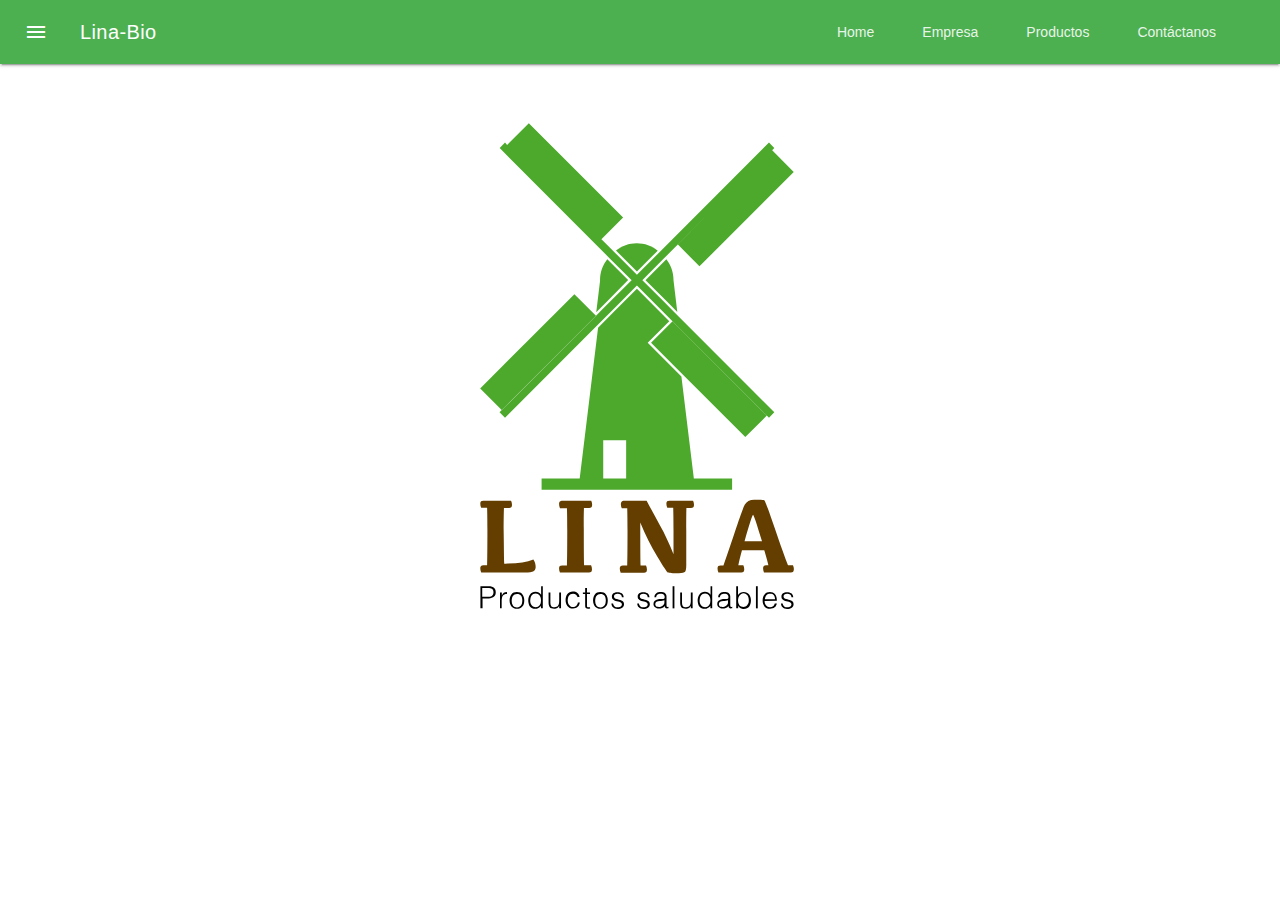
==== docs/index.html @ 64aacb8a "Add docs dir" ====
<!DOCTYPE html>
<html>
<head>
	<title>Lina-Bio</title>
<link rel="stylesheet" type="text/css" href="css/material.min.css">
<link rel="stylesheet" type="text/css" href="css/lina.css">
<script src="js/material.min.js" type="text/javascript"></script>

<link rel="stylesheet" href="https://fonts.googleapis.com/icon?family=Material+Icons">
	  <meta charset="UTF-8">

	  <meta name="description" content="Lina-Bio productos sin gluten. Harina de arroz.">
	  <meta name="keywords" content="Harina de arroz, productos sin gluten, cochabamba, cbba, harina, arroz, Lina, Bio">
	  <meta name="author" content="Dennis Vera">
	  <meta name="viewport" content="width=device-width, initial-scale=1.0">
</head>
<body>
<!-- Always shows a header, even in smaller screens. -->
<div class="mdl-layout mdl-js-layout mdl-layout--fixed-header">
  <header class="mdl-layout__header">
    <div class="mdl-layout__header-row">
      <!-- Title -->
      <span class="mdl-layout-title menu">Lina-Bio</span>
      <!-- Add spacer, to align navigation to the right -->
      <div class="mdl-layout-spacer"></div>
      <!-- Navigation. We hide it in small screens. -->
      <nav class="mdl-navigation mdl-layout--large-screen-only">
        <a class="mdl-navigation__link menu" href="index.html">Home</a>
        <a class="mdl-navigation__link menu" href="empresa.html">Empresa</a>
        <a class="mdl-navigation__link menu" href="productos.html">Productos</a>
        <a class="mdl-navigation__link menu" href="contactanos.html">Cont&aacute;ctanos</a>
        
      </nav>
    </div>
  </header>
  <div class="mdl-layout__drawer">
    <span class="mdl-layout-title">Lina-Bio</span>
    <nav class="mdl-navigation">
      <a class="mdl-navigation__link" href="index.html">Home</a>
      <a class="mdl-navigation__link" href="empresa.html">Empresa</a>
      <a class="mdl-navigation__link" href="productos.html">Productos</a>
      <a class="mdl-navigation__link" href="contactanos.html">Cont&aacute;ctanos</a>
    </nav>
  </div>
  <main class="mdl-layout__content">
    <div class="page-content">
    	<!-- Layout para mover imagenes -->
    	<div class="mdl-grid">
		  <div class="mdl-cell mdl-cell--4-col"></div>
		  <div class="mdl-cell mdl-cell--4-col">
			  <img src="images/Isologo.svg" width="400px">
	    	  <img class="Logotipo" src="images/Logotipo.svg" width="400px">	
		  </div>
		  
		  <div class="mdl-cell mdl-cell--4-col"></div>
         </div>
    	
    </div>
  </main>
</div>


</body>
</html>
---- docs/css/material.min.css ----
/**
 * material-design-lite - Material Design Components in CSS, JS and HTML
 * @version v1.3.0
 * @license Apache-2.0
 * @copyright 2015 Google, Inc.
 * @link https://github.com/google/material-design-lite
 */
@charset "UTF-8";html{color:rgba(0,0,0,.87)}::-moz-selection{background:#b3d4fc;text-shadow:none}::selection{background:#b3d4fc;text-shadow:none}hr{display:block;height:1px;border:0;border-top:1px solid #ccc;margin:1em 0;padding:0}audio,canvas,iframe,img,svg,video{vertical-align:middle}fieldset{border:0;margin:0;padding:0}textarea{resize:vertical}.browserupgrade{margin:.2em 0;background:#ccc;color:#000;padding:.2em 0}.hidden{display:none!important}.visuallyhidden{border:0;clip:rect(0 0 0 0);height:1px;margin:-1px;overflow:hidden;padding:0;position:absolute;width:1px}.visuallyhidden.focusable:active,.visuallyhidden.focusable:focus{clip:auto;height:auto;margin:0;overflow:visible;position:static;width:auto}.invisible{visibility:hidden}.clearfix:before,.clearfix:after{content:" ";display:table}.clearfix:after{clear:both}@media print{*,*:before,*:after,*:first-letter{background:transparent!important;color:#000!important;box-shadow:none!important}a,a:visited{text-decoration:underline}a[href]:after{content:" (" attr(href)")"}abbr[title]:after{content:" (" attr(title)")"}a[href^="#"]:after,a[href^="javascript:"]:after{content:""}pre,blockquote{border:1px solid #999;page-break-inside:avoid}thead{display:table-header-group}tr,img{page-break-inside:avoid}img{max-width:100%!important}p,h2,h3{orphans:3;widows:3}h2,h3{page-break-after:avoid}}a,.mdl-accordion,.mdl-button,.mdl-card,.mdl-checkbox,.mdl-dropdown-menu,.mdl-icon-toggle,.mdl-item,.mdl-radio,.mdl-slider,.mdl-switch,.mdl-tabs__tab{-webkit-tap-highlight-color:transparent;-webkit-tap-highlight-color:rgba(255,255,255,0)}html{width:100%;height:100%;-ms-touch-action:manipulation;touch-action:manipulation}body{width:100%;min-height:100%}main{display:block}*[hidden]{display:none!important}html,body{font-family:"Helvetica","Arial",sans-serif;font-size:14px;font-weight:400;line-height:20px}h1,h2,h3,h4,h5,h6,p{padding:0}h1 small,h2 small,h3 small,h4 small,h5 small,h6 small{font-family:"Roboto","Helvetica","Arial",sans-serif;font-weight:400;line-height:1.35;letter-spacing:-.02em;opacity:.54;font-size:.6em}h1{font-size:56px;line-height:1.35;letter-spacing:-.02em;margin:24px 0}h1,h2{font-family:"Roboto","Helvetica","Arial",sans-serif;font-weight:400}h2{font-size:45px;line-height:48px}h2,h3{margin:24px 0}h3{font-size:34px;line-height:40px}h3,h4{font-family:"Roboto","Helvetica","Arial",sans-serif;font-weight:400}h4{font-size:24px;line-height:32px;-moz-osx-font-smoothing:grayscale;margin:24px 0 16px}h5{font-size:20px;font-weight:500;line-height:1;letter-spacing:.02em}h5,h6{font-family:"Roboto","Helvetica","Arial",sans-serif;margin:24px 0 16px}h6{font-size:16px;letter-spacing:.04em}h6,p{font-weight:400;line-height:24px}p{font-size:14px;letter-spacing:0;margin:0 0 16px}a{color:rgb(255,82,82);font-weight:500}blockquote{font-family:"Roboto","Helvetica","Arial",sans-serif;position:relative;font-size:24px;font-weight:300;font-style:italic;line-height:1.35;letter-spacing:.08em}blockquote:before{position:absolute;left:-.5em;content:'“'}blockquote:after{content:'”';margin-left:-.05em}mark{background-color:#f4ff81}dt{font-weight:700}address{font-size:12px;line-height:1;font-style:normal}address,ul,ol{font-weight:400;letter-spacing:0}ul,ol{font-size:14px;line-height:24px}.mdl-typography--display-4,.mdl-typography--display-4-color-contrast{font-family:"Roboto","Helvetica","Arial",sans-serif;font-size:112px;font-weight:300;line-height:1;letter-spacing:-.04em}.mdl-typography--display-4-color-contrast{opacity:.54}.mdl-typography--display-3,.mdl-typography--display-3-color-contrast{font-family:"Roboto","Helvetica","Arial",sans-serif;font-size:56px;font-weight:400;line-height:1.35;letter-spacing:-.02em}.mdl-typography--display-3-color-contrast{opacity:.54}.mdl-typography--display-2,.mdl-typography--display-2-color-contrast{font-family:"Roboto","Helvetica","Arial",sans-serif;font-size:45px;font-weight:400;line-height:48px}.mdl-typography--display-2-color-contrast{opacity:.54}.mdl-typography--display-1,.mdl-typography--display-1-color-contrast{font-family:"Roboto","Helvetica","Arial",sans-serif;font-size:34px;font-weight:400;line-height:40px}.mdl-typography--display-1-color-contrast{opacity:.54}.mdl-typography--headline,.mdl-typography--headline-color-contrast{font-family:"Roboto","Helvetica","Arial",sans-serif;font-size:24px;font-weight:400;line-height:32px;-moz-osx-font-smoothing:grayscale}.mdl-typography--headline-color-contrast{opacity:.87}.mdl-typography--title,.mdl-typography--title-color-contrast{font-family:"Roboto","Helvetica","Arial",sans-serif;font-size:20px;font-weight:500;line-height:1;letter-spacing:.02em}.mdl-typography--title-color-contrast{opacity:.87}.mdl-typography--subhead,.mdl-typography--subhead-color-contrast{font-family:"Roboto","Helvetica","Arial",sans-serif;font-size:16px;font-weight:400;line-height:24px;letter-spacing:.04em}.mdl-typography--subhead-color-contrast{opacity:.87}.mdl-typography--body-2,.mdl-typography--body-2-color-contrast{font-size:14px;font-weight:700;line-height:24px;letter-spacing:0}.mdl-typography--body-2-color-contrast{opacity:.87}.mdl-typography--body-1,.mdl-typography--body-1-color-contrast{font-size:14px;font-weight:400;line-height:24px;letter-spacing:0}.mdl-typography--body-1-color-contrast{opacity:.87}.mdl-typography--body-2-force-preferred-font,.mdl-typography--body-2-force-preferred-font-color-contrast{font-family:"Roboto","Helvetica","Arial",sans-serif;font-size:14px;font-weight:500;line-height:24px;letter-spacing:0}.mdl-typography--body-2-force-preferred-font-color-contrast{opacity:.87}.mdl-typography--body-1-force-preferred-font,.mdl-typography--body-1-force-preferred-font-color-contrast{font-family:"Roboto","Helvetica","Arial",sans-serif;font-size:14px;font-weight:400;line-height:24px;letter-spacing:0}.mdl-typography--body-1-force-preferred-font-color-contrast{opacity:.87}.mdl-typography--caption,.mdl-typography--caption-force-preferred-font{font-size:12px;font-weight:400;line-height:1;letter-spacing:0}.mdl-typography--caption-force-preferred-font{font-family:"Roboto","Helvetica","Arial",sans-serif}.mdl-typography--caption-color-contrast,.mdl-typography--caption-force-preferred-font-color-contrast{font-size:12px;font-weight:400;line-height:1;letter-spacing:0;opacity:.54}.mdl-typography--caption-force-preferred-font-color-contrast,.mdl-typography--menu{font-family:"Roboto","Helvetica","Arial",sans-serif}.mdl-typography--menu{font-size:14px;font-weight:500;line-height:1;letter-spacing:0}.mdl-typography--menu-color-contrast{opacity:.87}.mdl-typography--menu-color-contrast,.mdl-typography--button,.mdl-typography--button-color-contrast{font-family:"Roboto","Helvetica","Arial",sans-serif;font-size:14px;font-weight:500;line-height:1;letter-spacing:0}.mdl-typography--button,.mdl-typography--button-color-contrast{text-transform:uppercase}.mdl-typography--button-color-contrast{opacity:.87}.mdl-typography--text-left{text-align:left}.mdl-typography--text-right{text-align:right}.mdl-typography--text-center{text-align:center}.mdl-typography--text-justify{text-align:justify}.mdl-typography--text-nowrap{white-space:nowrap}.mdl-typography--text-lowercase{text-transform:lowercase}.mdl-typography--text-uppercase{text-transform:uppercase}.mdl-typography--text-capitalize{text-transform:capitalize}.mdl-typography--font-thin{font-weight:200!important}.mdl-typography--font-light{font-weight:300!important}.mdl-typography--font-regular{font-weight:400!important}.mdl-typography--font-medium{font-weight:500!important}.mdl-typography--font-bold{font-weight:700!important}.mdl-typography--font-black{font-weight:900!important}.material-icons{font-family:'Material Icons';font-weight:400;font-style:normal;font-size:24px;line-height:1;letter-spacing:normal;text-transform:none;display:inline-block;word-wrap:normal;-moz-font-feature-settings:'liga';font-feature-settings:'liga';-webkit-font-feature-settings:'liga';-webkit-font-smoothing:antialiased}.mdl-color-text--red{color:#f44336 !important}.mdl-color--red{background-color:#f44336 !important}.mdl-color-text--red-50{color:#ffebee !important}.mdl-color--red-50{background-color:#ffebee !important}.mdl-color-text--red-100{color:#ffcdd2 !important}.mdl-color--red-100{background-color:#ffcdd2 !important}.mdl-color-text--red-200{color:#ef9a9a !important}.mdl-color--red-200{background-color:#ef9a9a !important}.mdl-color-text--red-300{color:#e57373 !important}.mdl-color--red-300{background-color:#e57373 !important}.mdl-color-text--red-400{color:#ef5350 !important}.mdl-color--red-400{background-color:#ef5350 !important}.mdl-color-text--red-500{color:#f44336 !important}.mdl-color--red-500{background-color:#f44336 !important}.mdl-color-text--red-600{color:#e53935 !important}.mdl-color--red-600{background-color:#e53935 !important}.mdl-color-text--red-700{color:#d32f2f !important}.mdl-color--red-700{background-color:#d32f2f !important}.mdl-color-text--red-800{color:#c62828 !important}.mdl-color--red-800{background-color:#c62828 !important}.mdl-color-text--red-900{color:#b71c1c !important}.mdl-color--red-900{background-color:#b71c1c !important}.mdl-color-text--red-A100{color:#ff8a80 !important}.mdl-color--red-A100{background-color:#ff8a80 !important}.mdl-color-text--red-A200{color:#ff5252 !important}.mdl-color--red-A200{background-color:#ff5252 !important}.mdl-color-text--red-A400{color:#ff1744 !important}.mdl-color--red-A400{background-color:#ff1744 !important}.mdl-color-text--red-A700{color:#d50000 !important}.mdl-color--red-A700{background-color:#d50000 !important}.mdl-color-text--pink{color:#e91e63 !important}.mdl-color--pink{background-color:#e91e63 !important}.mdl-color-text--pink-50{color:#fce4ec !important}.mdl-color--pink-50{background-color:#fce4ec !important}.mdl-color-text--pink-100{color:#f8bbd0 !important}.mdl-color--pink-100{background-color:#f8bbd0 !important}.mdl-color-text--pink-200{color:#f48fb1 !important}.mdl-color--pink-200{background-color:#f48fb1 !important}.mdl-color-text--pink-300{color:#f06292 !important}.mdl-color--pink-300{background-color:#f06292 !important}.mdl-color-text--pink-400{color:#ec407a !important}.mdl-color--pink-400{background-color:#ec407a !important}.mdl-color-text--pink-500{color:#e91e63 !important}.mdl-color--pink-500{background-color:#e91e63 !important}.mdl-color-text--pink-600{color:#d81b60 !important}.mdl-color--pink-600{background-color:#d81b60 !important}.mdl-color-text--pink-700{color:#c2185b !important}.mdl-color--pink-700{background-color:#c2185b !important}.mdl-color-text--pink-800{color:#ad1457 !important}.mdl-color--pink-800{background-color:#ad1457 !important}.mdl-color-text--pink-900{color:#880e4f !important}.mdl-color--pink-900{background-color:#880e4f !important}.mdl-color-text--pink-A100{color:#ff80ab !important}.mdl-color--pink-A100{background-color:#ff80ab !important}.mdl-color-text--pink-A200{color:#ff4081 !important}.mdl-color--pink-A200{background-color:#ff4081 !important}.mdl-color-text--pink-A400{color:#f50057 !important}.mdl-color--pink-A400{background-color:#f50057 !important}.mdl-color-text--pink-A700{color:#c51162 !important}.mdl-color--pink-A700{background-color:#c51162 !important}.mdl-color-text--purple{color:#9c27b0 !important}.mdl-color--purple{background-color:#9c27b0 !important}.mdl-color-text--purple-50{color:#f3e5f5 !important}.mdl-color--purple-50{background-color:#f3e5f5 !important}.mdl-color-text--purple-100{color:#e1bee7 !important}.mdl-color--purple-100{background-color:#e1bee7 !important}.mdl-color-text--purple-200{color:#ce93d8 !important}.mdl-color--purple-200{background-color:#ce93d8 !important}.mdl-color-text--purple-300{color:#ba68c8 !important}.mdl-color--purple-300{background-color:#ba68c8 !important}.mdl-color-text--purple-400{color:#ab47bc !important}.mdl-color--purple-400{background-color:#ab47bc !important}.mdl-color-text--purple-500{color:#9c27b0 !important}.mdl-color--purple-500{background-color:#9c27b0 !important}.mdl-color-text--purple-600{color:#8e24aa !important}.mdl-color--purple-600{background-color:#8e24aa !important}.mdl-color-text--purple-700{color:#7b1fa2 !important}.mdl-color--purple-700{background-color:#7b1fa2 !important}.mdl-color-text--purple-800{color:#6a1b9a !important}.mdl-color--purple-800{background-color:#6a1b9a !important}.mdl-color-text--purple-900{color:#4a148c !important}.mdl-color--purple-900{background-color:#4a148c !important}.mdl-color-text--purple-A100{color:#ea80fc !important}.mdl-color--purple-A100{background-color:#ea80fc !important}.mdl-color-text--purple-A200{color:#e040fb !important}.mdl-color--purple-A200{background-color:#e040fb !important}.mdl-color-text--purple-A400{color:#d500f9 !important}.mdl-color--purple-A400{background-color:#d500f9 !important}.mdl-color-text--purple-A700{color:#a0f !important}.mdl-color--purple-A700{background-color:#a0f !important}.mdl-color-text--deep-purple{color:#673ab7 !important}.mdl-color--deep-purple{background-color:#673ab7 !important}.mdl-color-text--deep-purple-50{color:#ede7f6 !important}.mdl-color--deep-purple-50{background-color:#ede7f6 !important}.mdl-color-text--deep-purple-100{color:#d1c4e9 !important}.mdl-color--deep-purple-100{background-color:#d1c4e9 !important}.mdl-color-text--deep-purple-200{color:#b39ddb !important}.mdl-color--deep-purple-200{background-color:#b39ddb !important}.mdl-color-text--deep-purple-300{color:#9575cd !important}.mdl-color--deep-purple-300{background-color:#9575cd !important}.mdl-color-text--deep-purple-400{color:#7e57c2 !important}.mdl-color--deep-purple-400{background-color:#7e57c2 !important}.mdl-color-text--deep-purple-500{color:#673ab7 !important}.mdl-color--deep-purple-500{background-color:#673ab7 !important}.mdl-color-text--deep-purple-600{color:#5e35b1 !important}.mdl-color--deep-purple-600{background-color:#5e35b1 !important}.mdl-color-text--deep-purple-700{color:#512da8 !important}.mdl-color--deep-purple-700{background-color:#512da8 !important}.mdl-color-text--deep-purple-800{color:#4527a0 !important}.mdl-color--deep-purple-800{background-color:#4527a0 !important}.mdl-color-text--deep-purple-900{color:#311b92 !important}.mdl-color--deep-purple-900{background-color:#311b92 !important}.mdl-color-text--deep-purple-A100{color:#b388ff !important}.mdl-color--deep-purple-A100{background-color:#b388ff !important}.mdl-color-text--deep-purple-A200{color:#7c4dff !important}.mdl-color--deep-purple-A200{background-color:#7c4dff !important}.mdl-color-text--deep-purple-A400{color:#651fff !important}.mdl-color--deep-purple-A400{background-color:#651fff !important}.mdl-color-text--deep-purple-A700{color:#6200ea !important}.mdl-color--deep-purple-A700{background-color:#6200ea !important}.mdl-color-text--indigo{color:#3f51b5 !important}.mdl-color--indigo{background-color:#3f51b5 !important}.mdl-color-text--indigo-50{color:#e8eaf6 !important}.mdl-color--indigo-50{background-color:#e8eaf6 !important}.mdl-color-text--indigo-100{color:#c5cae9 !important}.mdl-color--indigo-100{background-color:#c5cae9 !important}.mdl-color-text--indigo-200{color:#9fa8da !important}.mdl-color--indigo-200{background-color:#9fa8da !important}.mdl-color-text--indigo-300{color:#7986cb !important}.mdl-color--indigo-300{background-color:#7986cb !important}.mdl-color-text--indigo-400{color:#5c6bc0 !important}.mdl-color--indigo-400{background-color:#5c6bc0 !important}.mdl-color-text--indigo-500{color:#3f51b5 !important}.mdl-color--indigo-500{background-color:#3f51b5 !important}.mdl-color-text--indigo-600{color:#3949ab !important}.mdl-color--indigo-600{background-color:#3949ab !important}.mdl-color-text--indigo-700{color:#303f9f !important}.mdl-color--indigo-700{background-color:#303f9f !important}.mdl-color-text--indigo-800{color:#283593 !important}.mdl-color--indigo-800{background-color:#283593 !important}.mdl-color-text--indigo-900{color:#1a237e !important}.mdl-color--indigo-900{background-color:#1a237e !important}.mdl-color-text--indigo-A100{color:#8c9eff !important}.mdl-color--indigo-A100{background-color:#8c9eff !important}.mdl-color-text--indigo-A200{color:#536dfe !important}.mdl-color--indigo-A200{background-color:#536dfe !important}.mdl-color-text--indigo-A400{color:#3d5afe !important}.mdl-color--indigo-A400{background-color:#3d5afe !important}.mdl-color-text--indigo-A700{color:#304ffe !important}.mdl-color--indigo-A700{background-color:#304ffe !important}.mdl-color-text--blue{color:#2196f3 !important}.mdl-color--blue{background-color:#2196f3 !important}.mdl-color-text--blue-50{color:#e3f2fd !important}.mdl-color--blue-50{background-color:#e3f2fd !important}.mdl-color-text--blue-100{color:#bbdefb !important}.mdl-color--blue-100{background-color:#bbdefb !important}.mdl-color-text--blue-200{color:#90caf9 !important}.mdl-color--blue-200{background-color:#90caf9 !important}.mdl-color-text--blue-300{color:#64b5f6 !important}.mdl-color--blue-300{background-color:#64b5f6 !important}.mdl-color-text--blue-400{color:#42a5f5 !important}.mdl-color--blue-400{background-color:#42a5f5 !important}.mdl-color-text--blue-500{color:#2196f3 !important}.mdl-color--blue-500{background-color:#2196f3 !important}.mdl-color-text--blue-600{color:#1e88e5 !important}.mdl-color--blue-600{background-color:#1e88e5 !important}.mdl-color-text--blue-700{color:#1976d2 !important}.mdl-color--blue-700{background-color:#1976d2 !important}.mdl-color-text--blue-800{color:#1565c0 !important}.mdl-color--blue-800{background-color:#1565c0 !important}.mdl-color-text--blue-900{color:#0d47a1 !important}.mdl-color--blue-900{background-color:#0d47a1 !important}.mdl-color-text--blue-A100{color:#82b1ff !important}.mdl-color--blue-A100{background-color:#82b1ff !important}.mdl-color-text--blue-A200{color:#448aff !important}.mdl-color--blue-A200{background-color:#448aff !important}.mdl-color-text--blue-A400{color:#2979ff !important}.mdl-color--blue-A400{background-color:#2979ff !important}.mdl-color-text--blue-A700{color:#2962ff !important}.mdl-color--blue-A700{background-color:#2962ff !important}.mdl-color-text--light-blue{color:#03a9f4 !important}.mdl-color--light-blue{background-color:#03a9f4 !important}.mdl-color-text--light-blue-50{color:#e1f5fe !important}.mdl-color--light-blue-50{background-color:#e1f5fe !important}.mdl-color-text--light-blue-100{color:#b3e5fc !important}.mdl-color--light-blue-100{background-color:#b3e5fc !important}.mdl-color-text--light-blue-200{color:#81d4fa !important}.mdl-color--light-blue-200{background-color:#81d4fa !important}.mdl-color-text--light-blue-300{color:#4fc3f7 !important}.mdl-color--light-blue-300{background-color:#4fc3f7 !important}.mdl-color-text--light-blue-400{color:#29b6f6 !important}.mdl-color--light-blue-400{background-color:#29b6f6 !important}.mdl-color-text--light-blue-500{color:#03a9f4 !important}.mdl-color--light-blue-500{background-color:#03a9f4 !important}.mdl-color-text--light-blue-600{color:#039be5 !important}.mdl-color--light-blue-600{background-color:#039be5 !important}.mdl-color-text--light-blue-700{color:#0288d1 !important}.mdl-color--light-blue-700{background-color:#0288d1 !important}.mdl-color-text--light-blue-800{color:#0277bd !important}.mdl-color--light-blue-800{background-color:#0277bd !important}.mdl-color-text--light-blue-900{color:#01579b !important}.mdl-color--light-blue-900{background-color:#01579b !important}.mdl-color-text--light-blue-A100{color:#80d8ff !important}.mdl-color--light-blue-A100{background-color:#80d8ff !important}.mdl-color-text--light-blue-A200{color:#40c4ff !important}.mdl-color--light-blue-A200{background-color:#40c4ff !important}.mdl-color-text--light-blue-A400{color:#00b0ff !important}.mdl-color--light-blue-A400{background-color:#00b0ff !important}.mdl-color-text--light-blue-A700{color:#0091ea !important}.mdl-color--light-blue-A700{background-color:#0091ea !important}.mdl-color-text--cyan{color:#00bcd4 !important}.mdl-color--cyan{background-color:#00bcd4 !important}.mdl-color-text--cyan-50{color:#e0f7fa !important}.mdl-color--cyan-50{background-color:#e0f7fa !important}.mdl-color-text--cyan-100{color:#b2ebf2 !important}.mdl-color--cyan-100{background-color:#b2ebf2 !important}.mdl-color-text--cyan-200{color:#80deea !important}.mdl-color--cyan-200{background-color:#80deea !important}.mdl-color-text--cyan-300{color:#4dd0e1 !important}.mdl-color--cyan-300{background-color:#4dd0e1 !important}.mdl-color-text--cyan-400{color:#26c6da !important}.mdl-color--cyan-400{background-color:#26c6da !important}.mdl-color-text--cyan-500{color:#00bcd4 !important}.mdl-color--cyan-500{background-color:#00bcd4 !important}.mdl-color-text--cyan-600{color:#00acc1 !important}.mdl-color--cyan-600{background-color:#00acc1 !important}.mdl-color-text--cyan-700{color:#0097a7 !important}.mdl-color--cyan-700{background-color:#0097a7 !important}.mdl-color-text--cyan-800{color:#00838f !important}.mdl-color--cyan-800{background-color:#00838f !important}.mdl-color-text--cyan-900{color:#006064 !important}.mdl-color--cyan-900{background-color:#006064 !important}.mdl-color-text--cyan-A100{color:#84ffff !important}.mdl-color--cyan-A100{background-color:#84ffff !important}.mdl-color-text--cyan-A200{color:#18ffff !important}.mdl-color--cyan-A200{background-color:#18ffff !important}.mdl-color-text--cyan-A400{color:#00e5ff !important}.mdl-color--cyan-A400{background-color:#00e5ff !important}.mdl-color-text--cyan-A700{color:#00b8d4 !important}.mdl-color--cyan-A700{background-color:#00b8d4 !important}.mdl-color-text--teal{color:#009688 !important}.mdl-color--teal{background-color:#009688 !important}.mdl-color-text--teal-50{color:#e0f2f1 !important}.mdl-color--teal-50{background-color:#e0f2f1 !important}.mdl-color-text--teal-100{color:#b2dfdb !important}.mdl-color--teal-100{background-color:#b2dfdb !important}.mdl-color-text--teal-200{color:#80cbc4 !important}.mdl-color--teal-200{background-color:#80cbc4 !important}.mdl-color-text--teal-300{color:#4db6ac !important}.mdl-color--teal-300{background-color:#4db6ac !important}.mdl-color-text--teal-400{color:#26a69a !important}.mdl-color--teal-400{background-color:#26a69a !important}.mdl-color-text--teal-500{color:#009688 !important}.mdl-color--teal-500{background-color:#009688 !important}.mdl-color-text--teal-600{color:#00897b !important}.mdl-color--teal-600{background-color:#00897b !important}.mdl-color-text--teal-700{color:#00796b !important}.mdl-color--teal-700{background-color:#00796b !important}.mdl-color-text--teal-800{color:#00695c !important}.mdl-color--teal-800{background-color:#00695c !important}.mdl-color-text--teal-900{color:#004d40 !important}.mdl-color--teal-900{background-color:#004d40 !important}.mdl-color-text--teal-A100{color:#a7ffeb !important}.mdl-color--teal-A100{background-color:#a7ffeb !important}.mdl-color-text--teal-A200{color:#64ffda !important}.mdl-color--teal-A200{background-color:#64ffda !important}.mdl-color-text--teal-A400{color:#1de9b6 !important}.mdl-color--teal-A400{background-color:#1de9b6 !important}.mdl-color-text--teal-A700{color:#00bfa5 !important}.mdl-color--teal-A700{background-color:#00bfa5 !important}.mdl-color-text--green{color:#4caf50 !important}.mdl-color--green{background-color:#4caf50 !important}.mdl-color-text--green-50{color:#e8f5e9 !important}.mdl-color--green-50{background-color:#e8f5e9 !important}.mdl-color-text--green-100{color:#c8e6c9 !important}.mdl-color--green-100{background-color:#c8e6c9 !important}.mdl-color-text--green-200{color:#a5d6a7 !important}.mdl-color--green-200{background-color:#a5d6a7 !important}.mdl-color-text--green-300{color:#81c784 !important}.mdl-color--green-300{background-color:#81c784 !important}.mdl-color-text--green-400{color:#66bb6a !important}.mdl-color--green-400{background-color:#66bb6a !important}.mdl-color-text--green-500{color:#4caf50 !important}.mdl-color--green-500{background-color:#4caf50 !important}.mdl-color-text--green-600{color:#43a047 !important}.mdl-color--green-600{background-color:#43a047 !important}.mdl-color-text--green-700{color:#388e3c !important}.mdl-color--green-700{background-color:#388e3c !important}.mdl-color-text--green-800{color:#2e7d32 !important}.mdl-color--green-800{background-color:#2e7d32 !important}.mdl-color-text--green-900{color:#1b5e20 !important}.mdl-color--green-900{background-color:#1b5e20 !important}.mdl-color-text--green-A100{color:#b9f6ca !important}.mdl-color--green-A100{background-color:#b9f6ca !important}.mdl-color-text--green-A200{color:#69f0ae !important}.mdl-color--green-A200{background-color:#69f0ae !important}.mdl-color-text--green-A400{color:#00e676 !important}.mdl-color--green-A400{background-color:#00e676 !important}.mdl-color-text--green-A700{color:#00c853 !important}.mdl-color--green-A700{background-color:#00c853 !important}.mdl-color-text--light-green{color:#8bc34a !important}.mdl-color--light-green{background-color:#8bc34a !important}.mdl-color-text--light-green-50{color:#f1f8e9 !important}.mdl-color--light-green-50{background-color:#f1f8e9 !important}.mdl-color-text--light-green-100{color:#dcedc8 !important}.mdl-color--light-green-100{background-color:#dcedc8 !important}.mdl-color-text--light-green-200{color:#c5e1a5 !important}.mdl-color--light-green-200{background-color:#c5e1a5 !important}.mdl-color-text--light-green-300{color:#aed581 !important}.mdl-color--light-green-300{background-color:#aed581 !important}.mdl-color-text--light-green-400{color:#9ccc65 !important}.mdl-color--light-green-400{background-color:#9ccc65 !important}.mdl-color-text--light-green-500{color:#8bc34a !important}.mdl-color--light-green-500{background-color:#8bc34a !important}.mdl-color-text--light-green-600{color:#7cb342 !important}.mdl-color--light-green-600{background-color:#7cb342 !important}.mdl-color-text--light-green-700{color:#689f38 !important}.mdl-color--light-green-700{background-color:#689f38 !important}.mdl-color-text--light-green-800{color:#558b2f !important}.mdl-color--light-green-800{background-color:#558b2f !important}.mdl-color-text--light-green-900{color:#33691e !important}.mdl-color--light-green-900{background-color:#33691e !important}.mdl-color-text--light-green-A100{color:#ccff90 !important}.mdl-color--light-green-A100{background-color:#ccff90 !important}.mdl-color-text--light-green-A200{color:#b2ff59 !important}.mdl-color--light-green-A200{background-color:#b2ff59 !important}.mdl-color-text--light-green-A400{color:#76ff03 !important}.mdl-color--light-green-A400{background-color:#76ff03 !important}.mdl-color-text--light-green-A700{color:#64dd17 !important}.mdl-color--light-green-A700{background-color:#64dd17 !important}.mdl-color-text--lime{color:#cddc39 !important}.mdl-color--lime{background-color:#cddc39 !important}.mdl-color-text--lime-50{color:#f9fbe7 !important}.mdl-color--lime-50{background-color:#f9fbe7 !important}.mdl-color-text--lime-100{color:#f0f4c3 !important}.mdl-color--lime-100{background-color:#f0f4c3 !important}.mdl-color-text--lime-200{color:#e6ee9c !important}.mdl-color--lime-200{background-color:#e6ee9c !important}.mdl-color-text--lime-300{color:#dce775 !important}.mdl-color--lime-300{background-color:#dce775 !important}.mdl-color-text--lime-400{color:#d4e157 !important}.mdl-color--lime-400{background-color:#d4e157 !important}.mdl-color-text--lime-500{color:#cddc39 !important}.mdl-color--lime-500{background-color:#cddc39 !important}.mdl-color-text--lime-600{color:#c0ca33 !important}.mdl-color--lime-600{background-color:#c0ca33 !important}.mdl-color-text--lime-700{color:#afb42b !important}.mdl-color--lime-700{background-color:#afb42b !important}.mdl-color-text--lime-800{color:#9e9d24 !important}.mdl-color--lime-800{background-color:#9e9d24 !important}.mdl-color-text--lime-900{color:#827717 !important}.mdl-color--lime-900{background-color:#827717 !important}.mdl-color-text--lime-A100{color:#f4ff81 !important}.mdl-color--lime-A100{background-color:#f4ff81 !important}.mdl-color-text--lime-A200{color:#eeff41 !important}.mdl-color--lime-A200{background-color:#eeff41 !important}.mdl-color-text--lime-A400{color:#c6ff00 !important}.mdl-color--lime-A400{background-color:#c6ff00 !important}.mdl-color-text--lime-A700{color:#aeea00 !important}.mdl-color--lime-A700{background-color:#aeea00 !important}.mdl-color-text--yellow{color:#ffeb3b !important}.mdl-color--yellow{background-color:#ffeb3b !important}.mdl-color-text--yellow-50{color:#fffde7 !important}.mdl-color--yellow-50{background-color:#fffde7 !important}.mdl-color-text--yellow-100{color:#fff9c4 !important}.mdl-color--yellow-100{background-color:#fff9c4 !important}.mdl-color-text--yellow-200{color:#fff59d !important}.mdl-color--yellow-200{background-color:#fff59d !important}.mdl-color-text--yellow-300{color:#fff176 !important}.mdl-color--yellow-300{background-color:#fff176 !important}.mdl-color-text--yellow-400{color:#ffee58 !important}.mdl-color--yellow-400{background-color:#ffee58 !important}.mdl-color-text--yellow-500{color:#ffeb3b !important}.mdl-color--yellow-500{background-color:#ffeb3b !important}.mdl-color-text--yellow-600{color:#fdd835 !important}.mdl-color--yellow-600{background-color:#fdd835 !important}.mdl-color-text--yellow-700{color:#fbc02d !important}.mdl-color--yellow-700{background-color:#fbc02d !important}.mdl-color-text--yellow-800{color:#f9a825 !important}.mdl-color--yellow-800{background-color:#f9a825 !important}.mdl-color-text--yellow-900{color:#f57f17 !important}.mdl-color--yellow-900{background-color:#f57f17 !important}.mdl-color-text--yellow-A100{color:#ffff8d !important}.mdl-color--yellow-A100{background-color:#ffff8d !important}.mdl-color-text--yellow-A200{color:#ff0 !important}.mdl-color--yellow-A200{background-color:#ff0 !important}.mdl-color-text--yellow-A400{color:#ffea00 !important}.mdl-color--yellow-A400{background-color:#ffea00 !important}.mdl-color-text--yellow-A700{color:#ffd600 !important}.mdl-color--yellow-A700{background-color:#ffd600 !important}.mdl-color-text--amber{color:#ffc107 !important}.mdl-color--amber{background-color:#ffc107 !important}.mdl-color-text--amber-50{color:#fff8e1 !important}.mdl-color--amber-50{background-color:#fff8e1 !important}.mdl-color-text--amber-100{color:#ffecb3 !important}.mdl-color--amber-100{background-color:#ffecb3 !important}.mdl-color-text--amber-200{color:#ffe082 !important}.mdl-color--amber-200{background-color:#ffe082 !important}.mdl-color-text--amber-300{color:#ffd54f !important}.mdl-color--amber-300{background-color:#ffd54f !important}.mdl-color-text--amber-400{color:#ffca28 !important}.mdl-color--amber-400{background-color:#ffca28 !important}.mdl-color-text--amber-500{color:#ffc107 !important}.mdl-color--amber-500{background-color:#ffc107 !important}.mdl-color-text--amber-600{color:#ffb300 !important}.mdl-color--amber-600{background-color:#ffb300 !important}.mdl-color-text--amber-700{color:#ffa000 !important}.mdl-color--amber-700{background-color:#ffa000 !important}.mdl-color-text--amber-800{color:#ff8f00 !important}.mdl-color--amber-800{background-color:#ff8f00 !important}.mdl-color-text--amber-900{color:#ff6f00 !important}.mdl-color--amber-900{background-color:#ff6f00 !important}.mdl-color-text--amber-A100{color:#ffe57f !important}.mdl-color--amber-A100{background-color:#ffe57f !important}.mdl-color-text--amber-A200{color:#ffd740 !important}.mdl-color--amber-A200{background-color:#ffd740 !important}.mdl-color-text--amber-A400{color:#ffc400 !important}.mdl-color--amber-A400{background-color:#ffc400 !important}.mdl-color-text--amber-A700{color:#ffab00 !important}.mdl-color--amber-A700{background-color:#ffab00 !important}.mdl-color-text--orange{color:#ff9800 !important}.mdl-color--orange{background-color:#ff9800 !important}.mdl-color-text--orange-50{color:#fff3e0 !important}.mdl-color--orange-50{background-color:#fff3e0 !important}.mdl-color-text--orange-100{color:#ffe0b2 !important}.mdl-color--orange-100{background-color:#ffe0b2 !important}.mdl-color-text--orange-200{color:#ffcc80 !important}.mdl-color--orange-200{background-color:#ffcc80 !important}.mdl-color-text--orange-300{color:#ffb74d !important}.mdl-color--orange-300{background-color:#ffb74d !important}.mdl-color-text--orange-400{color:#ffa726 !important}.mdl-color--orange-400{background-color:#ffa726 !important}.mdl-color-text--orange-500{color:#ff9800 !important}.mdl-color--orange-500{background-color:#ff9800 !important}.mdl-color-text--orange-600{color:#fb8c00 !important}.mdl-color--orange-600{background-color:#fb8c00 !important}.mdl-color-text--orange-700{color:#f57c00 !important}.mdl-color--orange-700{background-color:#f57c00 !important}.mdl-color-text--orange-800{color:#ef6c00 !important}.mdl-color--orange-800{background-color:#ef6c00 !important}.mdl-color-text--orange-900{color:#e65100 !important}.mdl-color--orange-900{background-color:#e65100 !important}.mdl-color-text--orange-A100{color:#ffd180 !important}.mdl-color--orange-A100{background-color:#ffd180 !important}.mdl-color-text--orange-A200{color:#ffab40 !important}.mdl-color--orange-A200{background-color:#ffab40 !important}.mdl-color-text--orange-A400{color:#ff9100 !important}.mdl-color--orange-A400{background-color:#ff9100 !important}.mdl-color-text--orange-A700{color:#ff6d00 !important}.mdl-color--orange-A700{background-color:#ff6d00 !important}.mdl-color-text--deep-orange{color:#ff5722 !important}.mdl-color--deep-orange{background-color:#ff5722 !important}.mdl-color-text--deep-orange-50{color:#fbe9e7 !important}.mdl-color--deep-orange-50{background-color:#fbe9e7 !important}.mdl-color-text--deep-orange-100{color:#ffccbc !important}.mdl-color--deep-orange-100{background-color:#ffccbc !important}.mdl-color-text--deep-orange-200{color:#ffab91 !important}.mdl-color--deep-orange-200{background-color:#ffab91 !important}.mdl-color-text--deep-orange-300{color:#ff8a65 !important}.mdl-color--deep-orange-300{background-color:#ff8a65 !important}.mdl-color-text--deep-orange-400{color:#ff7043 !important}.mdl-color--deep-orange-400{background-color:#ff7043 !important}.mdl-color-text--deep-orange-500{color:#ff5722 !important}.mdl-color--deep-orange-500{background-color:#ff5722 !important}.mdl-color-text--deep-orange-600{color:#f4511e !important}.mdl-color--deep-orange-600{background-color:#f4511e !important}.mdl-color-text--deep-orange-700{color:#e64a19 !important}.mdl-color--deep-orange-700{background-color:#e64a19 !important}.mdl-color-text--deep-orange-800{color:#d84315 !important}.mdl-color--deep-orange-800{background-color:#d84315 !important}.mdl-color-text--deep-orange-900{color:#bf360c !important}.mdl-color--deep-orange-900{background-color:#bf360c !important}.mdl-color-text--deep-orange-A100{color:#ff9e80 !important}.mdl-color--deep-orange-A100{background-color:#ff9e80 !important}.mdl-color-text--deep-orange-A200{color:#ff6e40 !important}.mdl-color--deep-orange-A200{background-color:#ff6e40 !important}.mdl-color-text--deep-orange-A400{color:#ff3d00 !important}.mdl-color--deep-orange-A400{background-color:#ff3d00 !important}.mdl-color-text--deep-orange-A700{color:#dd2c00 !important}.mdl-color--deep-orange-A700{background-color:#dd2c00 !important}.mdl-color-text--brown{color:#795548 !important}.mdl-color--brown{background-color:#795548 !important}.mdl-color-text--brown-50{color:#efebe9 !important}.mdl-color--brown-50{background-color:#efebe9 !important}.mdl-color-text--brown-100{color:#d7ccc8 !important}.mdl-color--brown-100{background-color:#d7ccc8 !important}.mdl-color-text--brown-200{color:#bcaaa4 !important}.mdl-color--brown-200{background-color:#bcaaa4 !important}.mdl-color-text--brown-300{color:#a1887f !important}.mdl-color--brown-300{background-color:#a1887f !important}.mdl-color-text--brown-400{color:#8d6e63 !important}.mdl-color--brown-400{background-color:#8d6e63 !important}.mdl-color-text--brown-500{color:#795548 !important}.mdl-color--brown-500{background-color:#795548 !important}.mdl-color-text--brown-600{color:#6d4c41 !important}.mdl-color--brown-600{background-color:#6d4c41 !important}.mdl-color-text--brown-700{color:#5d4037 !important}.mdl-color--brown-700{background-color:#5d4037 !important}.mdl-color-text--brown-800{color:#4e342e !important}.mdl-color--brown-800{background-color:#4e342e !important}.mdl-color-text--brown-900{color:#3e2723 !important}.mdl-color--brown-900{background-color:#3e2723 !important}.mdl-color-text--grey{color:#9e9e9e !important}.mdl-color--grey{background-color:#9e9e9e !important}.mdl-color-text--grey-50{color:#fafafa !important}.mdl-color--grey-50{background-color:#fafafa !important}.mdl-color-text--grey-100{color:#f5f5f5 !important}.mdl-color--grey-100{background-color:#f5f5f5 !important}.mdl-color-text--grey-200{color:#eee !important}.mdl-color--grey-200{background-color:#eee !important}.mdl-color-text--grey-300{color:#e0e0e0 !important}.mdl-color--grey-300{background-color:#e0e0e0 !important}.mdl-color-text--grey-400{color:#bdbdbd !important}.mdl-color--grey-400{background-color:#bdbdbd !important}.mdl-color-text--grey-500{color:#9e9e9e !important}.mdl-color--grey-500{background-color:#9e9e9e !important}.mdl-color-text--grey-600{color:#757575 !important}.mdl-color--grey-600{background-color:#757575 !important}.mdl-color-text--grey-700{color:#616161 !important}.mdl-color--grey-700{background-color:#616161 !important}.mdl-color-text--grey-800{color:#424242 !important}.mdl-color--grey-800{background-color:#424242 !important}.mdl-color-text--grey-900{color:#212121 !important}.mdl-color--grey-900{background-color:#212121 !important}.mdl-color-text--blue-grey{color:#607d8b !important}.mdl-color--blue-grey{background-color:#607d8b !important}.mdl-color-text--blue-grey-50{color:#eceff1 !important}.mdl-color--blue-grey-50{background-color:#eceff1 !important}.mdl-color-text--blue-grey-100{color:#cfd8dc !important}.mdl-color--blue-grey-100{background-color:#cfd8dc !important}.mdl-color-text--blue-grey-200{color:#b0bec5 !important}.mdl-color--blue-grey-200{background-color:#b0bec5 !important}.mdl-color-text--blue-grey-300{color:#90a4ae !important}.mdl-color--blue-grey-300{background-color:#90a4ae !important}.mdl-color-text--blue-grey-400{color:#78909c !important}.mdl-color--blue-grey-400{background-color:#78909c !important}.mdl-color-text--blue-grey-500{color:#607d8b !important}.mdl-color--blue-grey-500{background-color:#607d8b !important}.mdl-color-text--blue-grey-600{color:#546e7a !important}.mdl-color--blue-grey-600{background-color:#546e7a !important}.mdl-color-text--blue-grey-700{color:#455a64 !important}.mdl-color--blue-grey-700{background-color:#455a64 !important}.mdl-color-text--blue-grey-800{color:#37474f !important}.mdl-color--blue-grey-800{background-color:#37474f !important}.mdl-color-text--blue-grey-900{color:#263238 !important}.mdl-color--blue-grey-900{background-color:#263238 !important}.mdl-color--black{background-color:#000 !important}.mdl-color-text--black{color:#000 !important}.mdl-color--white{background-color:#fff !important}.mdl-color-text--white{color:#fff !important}.mdl-color--primary{background-color:rgb(76,175,80)!important}.mdl-color--primary-contrast{background-color:rgb(66,66,66)!important}.mdl-color--primary-dark{background-color:rgb(56,142,60)!important}.mdl-color--accent{background-color:rgb(255,82,82)!important}.mdl-color--accent-contrast{background-color:rgb(255,255,255)!important}.mdl-color-text--primary{color:rgb(76,175,80)!important}.mdl-color-text--primary-contrast{color:rgb(66,66,66)!important}.mdl-color-text--primary-dark{color:rgb(56,142,60)!important}.mdl-color-text--accent{color:rgb(255,82,82)!important}.mdl-color-text--accent-contrast{color:rgb(255,255,255)!important}.mdl-ripple{background:#000;border-radius:50%;height:50px;left:0;opacity:0;pointer-events:none;position:absolute;top:0;-webkit-transform:translate(-50%,-50%);transform:translate(-50%,-50%);width:50px;overflow:hidden}.mdl-ripple.is-animating{transition:transform .3s cubic-bezier(0,0,.2,1),width .3s cubic-bezier(0,0,.2,1),height .3s cubic-bezier(0,0,.2,1),opacity .6s cubic-bezier(0,0,.2,1);transition:transform .3s cubic-bezier(0,0,.2,1),width .3s cubic-bezier(0,0,.2,1),height .3s cubic-bezier(0,0,.2,1),opacity .6s cubic-bezier(0,0,.2,1),-webkit-transform .3s cubic-bezier(0,0,.2,1)}.mdl-ripple.is-visible{opacity:.3}.mdl-animation--default,.mdl-animation--fast-out-slow-in{transition-timing-function:cubic-bezier(.4,0,.2,1)}.mdl-animation--linear-out-slow-in{transition-timing-function:cubic-bezier(0,0,.2,1)}.mdl-animation--fast-out-linear-in{transition-timing-function:cubic-bezier(.4,0,1,1)}.mdl-badge{position:relative;white-space:nowrap;margin-right:24px}.mdl-badge:not([data-badge]){margin-right:auto}.mdl-badge[data-badge]:after{content:attr(data-badge);display:-webkit-flex;display:-ms-flexbox;display:flex;-webkit-flex-direction:row;-ms-flex-direction:row;flex-direction:row;-webkit-flex-wrap:wrap;-ms-flex-wrap:wrap;flex-wrap:wrap;-webkit-justify-content:center;-ms-flex-pack:center;justify-content:center;-webkit-align-content:center;-ms-flex-line-pack:center;align-content:center;-webkit-align-items:center;-ms-flex-align:center;align-items:center;position:absolute;top:-11px;right:-24px;font-family:"Roboto","Helvetica","Arial",sans-serif;font-weight:600;font-size:12px;width:22px;height:22px;border-radius:50%;background:rgb(255,82,82);color:rgb(255,255,255)}.mdl-button .mdl-badge[data-badge]:after{top:-10px;right:-5px}.mdl-badge.mdl-badge--no-background[data-badge]:after{color:rgb(255,82,82);background:rgba(255,255,255,.2);box-shadow:0 0 1px gray}.mdl-badge.mdl-badge--overlap{margin-right:10px}.mdl-badge.mdl-badge--overlap:after{right:-10px}.mdl-button{background:0 0;border:none;border-radius:2px;color:#000;position:relative;height:36px;margin:0;min-width:64px;padding:0 16px;display:inline-block;font-family:"Roboto","Helvetica","Arial",sans-serif;font-size:14px;font-weight:500;text-transform:uppercase;letter-spacing:0;overflow:hidden;will-change:box-shadow;transition:box-shadow .2s cubic-bezier(.4,0,1,1),background-color .2s cubic-bezier(.4,0,.2,1),color .2s cubic-bezier(.4,0,.2,1);outline:none;cursor:pointer;text-decoration:none;text-align:center;line-height:36px;vertical-align:middle}.mdl-button::-moz-focus-inner{border:0}.mdl-button:hover{background-color:rgba(158,158,158,.2)}.mdl-button:focus:not(:active){background-color:rgba(0,0,0,.12)}.mdl-button:active{background-color:rgba(158,158,158,.4)}.mdl-button.mdl-button--colored{color:rgb(76,175,80)}.mdl-button.mdl-button--colored:focus:not(:active){background-color:rgba(0,0,0,.12)}input.mdl-button[type="submit"]{-webkit-appearance:none}.mdl-button--raised{background:rgba(158,158,158,.2);box-shadow:0 2px 2px 0 rgba(0,0,0,.14),0 3px 1px -2px rgba(0,0,0,.2),0 1px 5px 0 rgba(0,0,0,.12)}.mdl-button--raised:active{box-shadow:0 4px 5px 0 rgba(0,0,0,.14),0 1px 10px 0 rgba(0,0,0,.12),0 2px 4px -1px rgba(0,0,0,.2);background-color:rgba(158,158,158,.4)}.mdl-button--raised:focus:not(:active){box-shadow:0 0 8px rgba(0,0,0,.18),0 8px 16px rgba(0,0,0,.36);background-color:rgba(158,158,158,.4)}.mdl-button--raised.mdl-button--colored{background:rgb(76,175,80);color:rgb(66,66,66)}.mdl-button--raised.mdl-button--colored:hover{background-color:rgb(76,175,80)}.mdl-button--raised.mdl-button--colored:active{background-color:rgb(76,175,80)}.mdl-button--raised.mdl-button--colored:focus:not(:active){background-color:rgb(76,175,80)}.mdl-button--raised.mdl-button--colored .mdl-ripple{background:rgb(66,66,66)}.mdl-button--fab{border-radius:50%;font-size:24px;height:56px;margin:auto;min-width:56px;width:56px;padding:0;overflow:hidden;background:rgba(158,158,158,.2);box-shadow:0 1px 1.5px 0 rgba(0,0,0,.12),0 1px 1px 0 rgba(0,0,0,.24);position:relative;line-height:normal}.mdl-button--fab .material-icons{position:absolute;top:50%;left:50%;-webkit-transform:translate(-12px,-12px);transform:translate(-12px,-12px);line-height:24px;width:24px}.mdl-button--fab.mdl-button--mini-fab{height:40px;min-width:40px;width:40px}.mdl-button--fab .mdl-button__ripple-container{border-radius:50%;-webkit-mask-image:-webkit-radial-gradient(circle,#fff,#000)}.mdl-button--fab:active{box-shadow:0 4px 5px 0 rgba(0,0,0,.14),0 1px 10px 0 rgba(0,0,0,.12),0 2px 4px -1px rgba(0,0,0,.2);background-color:rgba(158,158,158,.4)}.mdl-button--fab:focus:not(:active){box-shadow:0 0 8px rgba(0,0,0,.18),0 8px 16px rgba(0,0,0,.36);background-color:rgba(158,158,158,.4)}.mdl-button--fab.mdl-button--colored{background:rgb(255,82,82);color:rgb(255,255,255)}.mdl-button--fab.mdl-button--colored:hover{background-color:rgb(255,82,82)}.mdl-button--fab.mdl-button--colored:focus:not(:active){background-color:rgb(255,82,82)}.mdl-button--fab.mdl-button--colored:active{background-color:rgb(255,82,82)}.mdl-button--fab.mdl-button--colored .mdl-ripple{background:rgb(255,255,255)}.mdl-button--icon{border-radius:50%;font-size:24px;height:32px;margin-left:0;margin-right:0;min-width:32px;width:32px;padding:0;overflow:hidden;color:inherit;line-height:normal}.mdl-button--icon .material-icons{position:absolute;top:50%;left:50%;-webkit-transform:translate(-12px,-12px);transform:translate(-12px,-12px);line-height:24px;width:24px}.mdl-button--icon.mdl-button--mini-icon{height:24px;min-width:24px;width:24px}.mdl-button--icon.mdl-button--mini-icon .material-icons{top:0;left:0}.mdl-button--icon .mdl-button__ripple-container{border-radius:50%;-webkit-mask-image:-webkit-radial-gradient(circle,#fff,#000)}.mdl-button__ripple-container{display:block;height:100%;left:0;position:absolute;top:0;width:100%;z-index:0;overflow:hidden}.mdl-button[disabled] .mdl-button__ripple-container .mdl-ripple,.mdl-button.mdl-button--disabled .mdl-button__ripple-container .mdl-ripple{background-color:transparent}.mdl-button--primary.mdl-button--primary{color:rgb(76,175,80)}.mdl-button--primary.mdl-button--primary .mdl-ripple{background:rgb(66,66,66)}.mdl-button--primary.mdl-button--primary.mdl-button--raised,.mdl-button--primary.mdl-button--primary.mdl-button--fab{color:rgb(66,66,66);background-color:rgb(76,175,80)}.mdl-button--accent.mdl-button--accent{color:rgb(255,82,82)}.mdl-button--accent.mdl-button--accent .mdl-ripple{background:rgb(255,255,255)}.mdl-button--accent.mdl-button--accent.mdl-button--raised,.mdl-button--accent.mdl-button--accent.mdl-button--fab{color:rgb(255,255,255);background-color:rgb(255,82,82)}.mdl-button[disabled][disabled],.mdl-button.mdl-button--disabled.mdl-button--disabled{color:rgba(0,0,0,.26);cursor:default;background-color:transparent}.mdl-button--fab[disabled][disabled],.mdl-button--fab.mdl-button--disabled.mdl-button--disabled{background-color:rgba(0,0,0,.12);color:rgba(0,0,0,.26)}.mdl-button--raised[disabled][disabled],.mdl-button--raised.mdl-button--disabled.mdl-button--disabled{background-color:rgba(0,0,0,.12);color:rgba(0,0,0,.26);box-shadow:none}.mdl-button--colored[disabled][disabled],.mdl-button--colored.mdl-button--disabled.mdl-button--disabled{color:rgba(0,0,0,.26)}.mdl-button .material-icons{vertical-align:middle}.mdl-card{display:-webkit-flex;display:-ms-flexbox;display:flex;-webkit-flex-direction:column;-ms-flex-direction:column;flex-direction:column;font-size:16px;font-weight:400;min-height:200px;overflow:hidden;width:330px;z-index:1;position:relative;background:#fff;border-radius:2px;box-sizing:border-box}.mdl-card__media{background-color:rgb(255,82,82);background-repeat:repeat;background-position:50% 50%;background-size:cover;background-origin:padding-box;background-attachment:scroll;box-sizing:border-box}.mdl-card__title{-webkit-align-items:center;-ms-flex-align:center;align-items:center;color:#000;display:block;display:-webkit-flex;display:-ms-flexbox;display:flex;-webkit-justify-content:stretch;-ms-flex-pack:stretch;justify-content:stretch;line-height:normal;padding:16px;-webkit-perspective-origin:165px 56px;perspective-origin:165px 56px;-webkit-transform-origin:165px 56px;transform-origin:165px 56px;box-sizing:border-box}.mdl-card__title.mdl-card--border{border-bottom:1px solid rgba(0,0,0,.1)}.mdl-card__title-text{-webkit-align-self:flex-end;-ms-flex-item-align:end;align-self:flex-end;color:inherit;display:block;display:-webkit-flex;display:-ms-flexbox;display:flex;font-size:24px;font-weight:300;line-height:normal;overflow:hidden;-webkit-transform-origin:149px 48px;transform-origin:149px 48px;margin:0}.mdl-card__subtitle-text{font-size:14px;color:rgba(0,0,0,.54);margin:0}.mdl-card__supporting-text{color:rgba(0,0,0,.54);font-size:1rem;line-height:18px;overflow:hidden;padding:16px;width:90%}.mdl-card__supporting-text.mdl-card--border{border-bottom:1px solid rgba(0,0,0,.1)}.mdl-card__actions{font-size:16px;line-height:normal;width:100%;background-color:transparent;padding:8px;box-sizing:border-box}.mdl-card__actions.mdl-card--border{border-top:1px solid rgba(0,0,0,.1)}.mdl-card--expand{-webkit-flex-grow:1;-ms-flex-positive:1;flex-grow:1}.mdl-card__menu{position:absolute;right:16px;top:16px}.mdl-checkbox{position:relative;z-index:1;vertical-align:middle;display:inline-block;box-sizing:border-box;width:100%;height:24px;margin:0;padding:0}.mdl-checkbox.is-upgraded{padding-left:24px}.mdl-checkbox__input{line-height:24px}.mdl-checkbox.is-upgraded .mdl-checkbox__input{position:absolute;width:0;height:0;margin:0;padding:0;opacity:0;-ms-appearance:none;-moz-appearance:none;-webkit-appearance:none;appearance:none;border:none}.mdl-checkbox__box-outline{position:absolute;top:3px;left:0;display:inline-block;box-sizing:border-box;width:16px;height:16px;margin:0;cursor:pointer;overflow:hidden;border:2px solid rgba(0,0,0,.54);border-radius:2px;z-index:2}.mdl-checkbox.is-checked .mdl-checkbox__box-outline{border:2px solid rgb(76,175,80)}fieldset[disabled] .mdl-checkbox .mdl-checkbox__box-outline,.mdl-checkbox.is-disabled .mdl-checkbox__box-outline{border:2px solid rgba(0,0,0,.26);cursor:auto}.mdl-checkbox__focus-helper{position:absolute;top:3px;left:0;display:inline-block;box-sizing:border-box;width:16px;height:16px;border-radius:50%;background-color:transparent}.mdl-checkbox.is-focused .mdl-checkbox__focus-helper{box-shadow:0 0 0 8px rgba(0,0,0,.1);background-color:rgba(0,0,0,.1)}.mdl-checkbox.is-focused.is-checked .mdl-checkbox__focus-helper{box-shadow:0 0 0 8px rgba(76,175,80,.26);background-color:rgba(76,175,80,.26)}.mdl-checkbox__tick-outline{position:absolute;top:0;left:0;height:100%;width:100%;-webkit-mask:url("[data-uri]");mask:url("[data-uri]");background:0 0;transition-duration:.28s;transition-timing-function:cubic-bezier(.4,0,.2,1);transition-property:background}.mdl-checkbox.is-checked .mdl-checkbox__tick-outline{background:rgb(76,175,80)url("[data-uri]")}fieldset[disabled] .mdl-checkbox.is-checked .mdl-checkbox__tick-outline,.mdl-checkbox.is-checked.is-disabled .mdl-checkbox__tick-outline{background:rgba(0,0,0,.26)url("[data-uri]")}.mdl-checkbox__label{position:relative;cursor:pointer;font-size:16px;line-height:24px;margin:0}fieldset[disabled] .mdl-checkbox .mdl-checkbox__label,.mdl-checkbox.is-disabled .mdl-checkbox__label{color:rgba(0,0,0,.26);cursor:auto}.mdl-checkbox__ripple-container{position:absolute;z-index:2;top:-6px;left:-10px;box-sizing:border-box;width:36px;height:36px;border-radius:50%;cursor:pointer;overflow:hidden;-webkit-mask-image:-webkit-radial-gradient(circle,#fff,#000)}.mdl-checkbox__ripple-container .mdl-ripple{background:rgb(76,175,80)}fieldset[disabled] .mdl-checkbox .mdl-checkbox__ripple-container,.mdl-checkbox.is-disabled .mdl-checkbox__ripple-container{cursor:auto}fieldset[disabled] .mdl-checkbox .mdl-checkbox__ripple-container .mdl-ripple,.mdl-checkbox.is-disabled .mdl-checkbox__ripple-container .mdl-ripple{background:0 0}.mdl-chip{height:32px;font-family:"Roboto","Helvetica","Arial",sans-serif;line-height:32px;padding:0 12px;border:0;border-radius:16px;background-color:#dedede;display:inline-block;color:rgba(0,0,0,.87);margin:2px 0;font-size:0;white-space:nowrap}.mdl-chip__text{font-size:13px;vertical-align:middle;display:inline-block}.mdl-chip__action{height:24px;width:24px;background:0 0;opacity:.54;cursor:pointer;padding:0;margin:0 0 0 4px;font-size:13px;text-decoration:none;color:rgba(0,0,0,.87);border:none;outline:none}.mdl-chip__action,.mdl-chip__contact{display:inline-block;vertical-align:middle;overflow:hidden;text-align:center}.mdl-chip__contact{height:32px;width:32px;border-radius:16px;margin-right:8px;font-size:18px;line-height:32px}.mdl-chip:focus{outline:0;box-shadow:0 2px 2px 0 rgba(0,0,0,.14),0 3px 1px -2px rgba(0,0,0,.2),0 1px 5px 0 rgba(0,0,0,.12)}.mdl-chip:active{background-color:#d6d6d6}.mdl-chip--deletable{padding-right:4px}.mdl-chip--contact{padding-left:0}.mdl-data-table{position:relative;border:1px solid rgba(0,0,0,.12);border-collapse:collapse;white-space:nowrap;font-size:13px;background-color:#fff}.mdl-data-table thead{padding-bottom:3px}.mdl-data-table thead .mdl-data-table__select{margin-top:0}.mdl-data-table tbody tr{position:relative;height:48px;transition-duration:.28s;transition-timing-function:cubic-bezier(.4,0,.2,1);transition-property:background-color}.mdl-data-table tbody tr.is-selected{background-color:#e0e0e0}.mdl-data-table tbody tr:hover{background-color:#eee}.mdl-data-table td{text-align:right}.mdl-data-table th{padding:0 18px 12px 18px;text-align:right}.mdl-data-table td:first-of-type,.mdl-data-table th:first-of-type{padding-left:24px}.mdl-data-table td:last-of-type,.mdl-data-table th:last-of-type{padding-right:24px}.mdl-data-table td{position:relative;height:48px;border-top:1px solid rgba(0,0,0,.12);border-bottom:1px solid rgba(0,0,0,.12);padding:12px 18px;box-sizing:border-box}.mdl-data-table td,.mdl-data-table td .mdl-data-table__select{vertical-align:middle}.mdl-data-table th{position:relative;vertical-align:bottom;text-overflow:ellipsis;font-weight:700;line-height:24px;letter-spacing:0;height:48px;font-size:12px;color:rgba(0,0,0,.54);padding-bottom:8px;box-sizing:border-box}.mdl-data-table th.mdl-data-table__header--sorted-ascending,.mdl-data-table th.mdl-data-table__header--sorted-descending{color:rgba(0,0,0,.87)}.mdl-data-table th.mdl-data-table__header--sorted-ascending:before,.mdl-data-table th.mdl-data-table__header--sorted-descending:before{font-family:'Material Icons';font-weight:400;font-style:normal;line-height:1;letter-spacing:normal;text-transform:none;display:inline-block;word-wrap:normal;-moz-font-feature-settings:'liga';font-feature-settings:'liga';-webkit-font-feature-settings:'liga';-webkit-font-smoothing:antialiased;font-size:16px;content:"\e5d8";margin-right:5px;vertical-align:sub}.mdl-data-table th.mdl-data-table__header--sorted-ascending:hover,.mdl-data-table th.mdl-data-table__header--sorted-descending:hover{cursor:pointer}.mdl-data-table th.mdl-data-table__header--sorted-ascending:hover:before,.mdl-data-table th.mdl-data-table__header--sorted-descending:hover:before{color:rgba(0,0,0,.26)}.mdl-data-table th.mdl-data-table__header--sorted-descending:before{content:"\e5db"}.mdl-data-table__select{width:16px}.mdl-data-table__cell--non-numeric.mdl-data-table__cell--non-numeric{text-align:left}.mdl-dialog{border:none;box-shadow:0 9px 46px 8px rgba(0,0,0,.14),0 11px 15px -7px rgba(0,0,0,.12),0 24px 38px 3px rgba(0,0,0,.2);width:280px}.mdl-dialog__title{padding:24px 24px 0;margin:0;font-size:2.5rem}.mdl-dialog__actions{padding:8px 8px 8px 24px;display:-webkit-flex;display:-ms-flexbox;display:flex;-webkit-flex-direction:row-reverse;-ms-flex-direction:row-reverse;flex-direction:row-reverse;-webkit-flex-wrap:wrap;-ms-flex-wrap:wrap;flex-wrap:wrap}.mdl-dialog__actions>*{margin-right:8px;height:36px}.mdl-dialog__actions>*:first-child{margin-right:0}.mdl-dialog__actions--full-width{padding:0 0 8px}.mdl-dialog__actions--full-width>*{height:48px;-webkit-flex:0 0 100%;-ms-flex:0 0 100%;flex:0 0 100%;padding-right:16px;margin-right:0;text-align:right}.mdl-dialog__content{padding:20px 24px 24px;color:rgba(0,0,0,.54)}.mdl-mega-footer{padding:16px 40px;color:#9e9e9e;background-color:#424242}.mdl-mega-footer--top-section:after,.mdl-mega-footer--middle-section:after,.mdl-mega-footer--bottom-section:after,.mdl-mega-footer__top-section:after,.mdl-mega-footer__middle-section:after,.mdl-mega-footer__bottom-section:after{content:'';display:block;clear:both}.mdl-mega-footer--left-section,.mdl-mega-footer__left-section,.mdl-mega-footer--right-section,.mdl-mega-footer__right-section{margin-bottom:16px}.mdl-mega-footer--right-section a,.mdl-mega-footer__right-section a{display:block;margin-bottom:16px;color:inherit;text-decoration:none}@media screen and (min-width:760px){.mdl-mega-footer--left-section,.mdl-mega-footer__left-section{float:left}.mdl-mega-footer--right-section,.mdl-mega-footer__right-section{float:right}.mdl-mega-footer--right-section a,.mdl-mega-footer__right-section a{display:inline-block;margin-left:16px;line-height:36px;vertical-align:middle}}.mdl-mega-footer--social-btn,.mdl-mega-footer__social-btn{width:36px;height:36px;padding:0;margin:0;background-color:#9e9e9e;border:none}.mdl-mega-footer--drop-down-section,.mdl-mega-footer__drop-down-section{display:block;position:relative}@media screen and (min-width:760px){.mdl-mega-footer--drop-down-section,.mdl-mega-footer__drop-down-section{width:33%}.mdl-mega-footer--drop-down-section:nth-child(1),.mdl-mega-footer--drop-down-section:nth-child(2),.mdl-mega-footer__drop-down-section:nth-child(1),.mdl-mega-footer__drop-down-section:nth-child(2){float:left}.mdl-mega-footer--drop-down-section:nth-child(3),.mdl-mega-footer__drop-down-section:nth-child(3){float:right}.mdl-mega-footer--drop-down-section:nth-child(3):after,.mdl-mega-footer__drop-down-section:nth-child(3):after{clear:right}.mdl-mega-footer--drop-down-section:nth-child(4),.mdl-mega-footer__drop-down-section:nth-child(4){clear:right;float:right}.mdl-mega-footer--middle-section:after,.mdl-mega-footer__middle-section:after{content:'';display:block;clear:both}.mdl-mega-footer--bottom-section,.mdl-mega-footer__bottom-section{padding-top:0}}@media screen and (min-width:1024px){.mdl-mega-footer--drop-down-section,.mdl-mega-footer--drop-down-section:nth-child(3),.mdl-mega-footer--drop-down-section:nth-child(4),.mdl-mega-footer__drop-down-section,.mdl-mega-footer__drop-down-section:nth-child(3),.mdl-mega-footer__drop-down-section:nth-child(4){width:24%;float:left}}.mdl-mega-footer--heading-checkbox,.mdl-mega-footer__heading-checkbox{position:absolute;width:100%;height:55.8px;padding:32px;margin:-16px 0 0;cursor:pointer;z-index:1;opacity:0}.mdl-mega-footer--heading-checkbox+.mdl-mega-footer--heading:after,.mdl-mega-footer--heading-checkbox+.mdl-mega-footer__heading:after,.mdl-mega-footer__heading-checkbox+.mdl-mega-footer--heading:after,.mdl-mega-footer__heading-checkbox+.mdl-mega-footer__heading:after{font-family:'Material Icons';content:'\E5CE'}.mdl-mega-footer--heading-checkbox:checked~.mdl-mega-footer--link-list,.mdl-mega-footer--heading-checkbox:checked~.mdl-mega-footer__link-list,.mdl-mega-footer--heading-checkbox:checked+.mdl-mega-footer--heading+.mdl-mega-footer--link-list,.mdl-mega-footer--heading-checkbox:checked+.mdl-mega-footer__heading+.mdl-mega-footer__link-list,.mdl-mega-footer__heading-checkbox:checked~.mdl-mega-footer--link-list,.mdl-mega-footer__heading-checkbox:checked~.mdl-mega-footer__link-list,.mdl-mega-footer__heading-checkbox:checked+.mdl-mega-footer--heading+.mdl-mega-footer--link-list,.mdl-mega-footer__heading-checkbox:checked+.mdl-mega-footer__heading+.mdl-mega-footer__link-list{display:none}.mdl-mega-footer--heading-checkbox:checked+.mdl-mega-footer--heading:after,.mdl-mega-footer--heading-checkbox:checked+.mdl-mega-footer__heading:after,.mdl-mega-footer__heading-checkbox:checked+.mdl-mega-footer--heading:after,.mdl-mega-footer__heading-checkbox:checked+.mdl-mega-footer__heading:after{font-family:'Material Icons';content:'\E5CF'}.mdl-mega-footer--heading,.mdl-mega-footer__heading{position:relative;width:100%;padding-right:39.8px;margin-bottom:16px;box-sizing:border-box;font-size:14px;line-height:23.8px;font-weight:500;white-space:nowrap;text-overflow:ellipsis;overflow:hidden;color:#e0e0e0}.mdl-mega-footer--heading:after,.mdl-mega-footer__heading:after{content:'';position:absolute;top:0;right:0;display:block;width:23.8px;height:23.8px;background-size:cover}.mdl-mega-footer--link-list,.mdl-mega-footer__link-list{list-style:none;padding:0;margin:0 0 32px}.mdl-mega-footer--link-list:after,.mdl-mega-footer__link-list:after{clear:both;display:block;content:''}.mdl-mega-footer--link-list li,.mdl-mega-footer__link-list li{font-size:14px;font-weight:400;letter-spacing:0;line-height:20px}.mdl-mega-footer--link-list a,.mdl-mega-footer__link-list a{color:inherit;text-decoration:none;white-space:nowrap}@media screen and (min-width:760px){.mdl-mega-footer--heading-checkbox,.mdl-mega-footer__heading-checkbox{display:none}.mdl-mega-footer--heading-checkbox+.mdl-mega-footer--heading:after,.mdl-mega-footer--heading-checkbox+.mdl-mega-footer__heading:after,.mdl-mega-footer__heading-checkbox+.mdl-mega-footer--heading:after,.mdl-mega-footer__heading-checkbox+.mdl-mega-footer__heading:after{content:''}.mdl-mega-footer--heading-checkbox:checked~.mdl-mega-footer--link-list,.mdl-mega-footer--heading-checkbox:checked~.mdl-mega-footer__link-list,.mdl-mega-footer--heading-checkbox:checked+.mdl-mega-footer__heading+.mdl-mega-footer__link-list,.mdl-mega-footer--heading-checkbox:checked+.mdl-mega-footer--heading+.mdl-mega-footer--link-list,.mdl-mega-footer__heading-checkbox:checked~.mdl-mega-footer--link-list,.mdl-mega-footer__heading-checkbox:checked~.mdl-mega-footer__link-list,.mdl-mega-footer__heading-checkbox:checked+.mdl-mega-footer__heading+.mdl-mega-footer__link-list,.mdl-mega-footer__heading-checkbox:checked+.mdl-mega-footer--heading+.mdl-mega-footer--link-list{display:block}.mdl-mega-footer--heading-checkbox:checked+.mdl-mega-footer--heading:after,.mdl-mega-footer--heading-checkbox:checked+.mdl-mega-footer__heading:after,.mdl-mega-footer__heading-checkbox:checked+.mdl-mega-footer--heading:after,.mdl-mega-footer__heading-checkbox:checked+.mdl-mega-footer__heading:after{content:''}}.mdl-mega-footer--bottom-section,.mdl-mega-footer__bottom-section{padding-top:16px;margin-bottom:16px}.mdl-logo{margin-bottom:16px;color:#fff}.mdl-mega-footer--bottom-section .mdl-mega-footer--link-list li,.mdl-mega-footer__bottom-section .mdl-mega-footer__link-list li{float:left;margin-bottom:0;margin-right:16px}@media screen and (min-width:760px){.mdl-logo{float:left;margin-bottom:0;margin-right:16px}}.mdl-mini-footer{display:-webkit-flex;display:-ms-flexbox;display:flex;-webkit-flex-flow:row wrap;-ms-flex-flow:row wrap;flex-flow:row wrap;-webkit-justify-content:space-between;-ms-flex-pack:justify;justify-content:space-between;padding:32px 16px;color:#9e9e9e;background-color:#424242}.mdl-mini-footer:after{content:'';display:block}.mdl-mini-footer .mdl-logo{line-height:36px}.mdl-mini-footer--link-list,.mdl-mini-footer__link-list{display:-webkit-flex;display:-ms-flexbox;display:flex;-webkit-flex-flow:row nowrap;-ms-flex-flow:row nowrap;flex-flow:row nowrap;list-style:none;margin:0;padding:0}.mdl-mini-footer--link-list li,.mdl-mini-footer__link-list li{margin-bottom:0;margin-right:16px}@media screen and (min-width:760px){.mdl-mini-footer--link-list li,.mdl-mini-footer__link-list li{line-height:36px}}.mdl-mini-footer--link-list a,.mdl-mini-footer__link-list a{color:inherit;text-decoration:none;white-space:nowrap}.mdl-mini-footer--left-section,.mdl-mini-footer__left-section{display:inline-block;-webkit-order:0;-ms-flex-order:0;order:0}.mdl-mini-footer--right-section,.mdl-mini-footer__right-section{display:inline-block;-webkit-order:1;-ms-flex-order:1;order:1}.mdl-mini-footer--social-btn,.mdl-mini-footer__social-btn{width:36px;height:36px;padding:0;margin:0;background-color:#9e9e9e;border:none}.mdl-icon-toggle{position:relative;z-index:1;vertical-align:middle;display:inline-block;height:32px;margin:0;padding:0}.mdl-icon-toggle__input{line-height:32px}.mdl-icon-toggle.is-upgraded .mdl-icon-toggle__input{position:absolute;width:0;height:0;margin:0;padding:0;opacity:0;-ms-appearance:none;-moz-appearance:none;-webkit-appearance:none;appearance:none;border:none}.mdl-icon-toggle__label{display:inline-block;position:relative;cursor:pointer;height:32px;width:32px;min-width:32px;color:#616161;border-radius:50%;padding:0;margin-left:0;margin-right:0;text-align:center;background-color:transparent;will-change:background-color;transition:background-color .2s cubic-bezier(.4,0,.2,1),color .2s cubic-bezier(.4,0,.2,1)}.mdl-icon-toggle__label.material-icons{line-height:32px;font-size:24px}.mdl-icon-toggle.is-checked .mdl-icon-toggle__label{color:rgb(76,175,80)}.mdl-icon-toggle.is-disabled .mdl-icon-toggle__label{color:rgba(0,0,0,.26);cursor:auto;transition:none}.mdl-icon-toggle.is-focused .mdl-icon-toggle__label{background-color:rgba(0,0,0,.12)}.mdl-icon-toggle.is-focused.is-checked .mdl-icon-toggle__label{background-color:rgba(76,175,80,.26)}.mdl-icon-toggle__ripple-container{position:absolute;z-index:2;top:-2px;left:-2px;box-sizing:border-box;width:36px;height:36px;border-radius:50%;cursor:pointer;overflow:hidden;-webkit-mask-image:-webkit-radial-gradient(circle,#fff,#000)}.mdl-icon-toggle__ripple-container .mdl-ripple{background:#616161}.mdl-icon-toggle.is-disabled .mdl-icon-toggle__ripple-container{cursor:auto}.mdl-icon-toggle.is-disabled .mdl-icon-toggle__ripple-container .mdl-ripple{background:0 0}.mdl-list{display:block;padding:8px 0;list-style:none}.mdl-list__item{font-family:"Roboto","Helvetica","Arial",sans-serif;font-size:16px;font-weight:400;letter-spacing:.04em;line-height:1;min-height:48px;-webkit-flex-direction:row;-ms-flex-direction:row;flex-direction:row;-webkit-flex-wrap:nowrap;-ms-flex-wrap:nowrap;flex-wrap:nowrap;padding:16px;cursor:default;color:rgba(0,0,0,.87);overflow:hidden}.mdl-list__item,.mdl-list__item .mdl-list__item-primary-content{box-sizing:border-box;display:-webkit-flex;display:-ms-flexbox;display:flex;-webkit-align-items:center;-ms-flex-align:center;align-items:center}.mdl-list__item .mdl-list__item-primary-content{-webkit-order:0;-ms-flex-order:0;order:0;-webkit-flex-grow:2;-ms-flex-positive:2;flex-grow:2;text-decoration:none}.mdl-list__item .mdl-list__item-primary-content .mdl-list__item-icon{margin-right:32px}.mdl-list__item .mdl-list__item-primary-content .mdl-list__item-avatar{margin-right:16px}.mdl-list__item .mdl-list__item-secondary-content{display:-webkit-flex;display:-ms-flexbox;display:flex;-webkit-flex-flow:column;-ms-flex-flow:column;flex-flow:column;-webkit-align-items:flex-end;-ms-flex-align:end;align-items:flex-end;margin-left:16px}.mdl-list__item .mdl-list__item-secondary-content .mdl-list__item-secondary-action label{display:inline}.mdl-list__item .mdl-list__item-secondary-content .mdl-list__item-secondary-info{font-size:12px;font-weight:400;line-height:1;letter-spacing:0;color:rgba(0,0,0,.54)}.mdl-list__item .mdl-list__item-secondary-content .mdl-list__item-sub-header{padding:0 0 0 16px}.mdl-list__item-icon,.mdl-list__item-icon.material-icons{height:24px;width:24px;font-size:24px;box-sizing:border-box;color:#757575}.mdl-list__item-avatar,.mdl-list__item-avatar.material-icons{height:40px;width:40px;box-sizing:border-box;border-radius:50%;background-color:#757575;font-size:40px;color:#fff}.mdl-list__item--two-line{height:72px}.mdl-list__item--two-line .mdl-list__item-primary-content{height:36px;line-height:20px;display:block}.mdl-list__item--two-line .mdl-list__item-primary-content .mdl-list__item-avatar{float:left}.mdl-list__item--two-line .mdl-list__item-primary-content .mdl-list__item-icon{float:left;margin-top:6px}.mdl-list__item--two-line .mdl-list__item-primary-content .mdl-list__item-secondary-content{height:36px}.mdl-list__item--two-line .mdl-list__item-primary-content .mdl-list__item-sub-title{font-size:14px;font-weight:400;letter-spacing:0;line-height:18px;color:rgba(0,0,0,.54);display:block;padding:0}.mdl-list__item--three-line{height:88px}.mdl-list__item--three-line .mdl-list__item-primary-content{height:52px;line-height:20px;display:block}.mdl-list__item--three-line .mdl-list__item-primary-content .mdl-list__item-avatar,.mdl-list__item--three-line .mdl-list__item-primary-content .mdl-list__item-icon{float:left}.mdl-list__item--three-line .mdl-list__item-secondary-content{height:52px}.mdl-list__item--three-line .mdl-list__item-text-body{font-size:14px;font-weight:400;letter-spacing:0;line-height:18px;height:52px;color:rgba(0,0,0,.54);display:block;padding:0}.mdl-menu__container{display:block;margin:0;padding:0;border:none;position:absolute;overflow:visible;height:0;width:0;visibility:hidden;z-index:-1}.mdl-menu__container.is-visible,.mdl-menu__container.is-animating{z-index:999;visibility:visible}.mdl-menu__outline{display:block;background:#fff;margin:0;padding:0;border:none;border-radius:2px;position:absolute;top:0;left:0;overflow:hidden;opacity:0;-webkit-transform:scale(0);transform:scale(0);-webkit-transform-origin:0 0;transform-origin:0 0;box-shadow:0 2px 2px 0 rgba(0,0,0,.14),0 3px 1px -2px rgba(0,0,0,.2),0 1px 5px 0 rgba(0,0,0,.12);will-change:transform;transition:transform .3s cubic-bezier(.4,0,.2,1),opacity .2s cubic-bezier(.4,0,.2,1);transition:transform .3s cubic-bezier(.4,0,.2,1),opacity .2s cubic-bezier(.4,0,.2,1),-webkit-transform .3s cubic-bezier(.4,0,.2,1);z-index:-1}.mdl-menu__container.is-visible .mdl-menu__outline{opacity:1;-webkit-transform:scale(1);transform:scale(1);z-index:999}.mdl-menu__outline.mdl-menu--bottom-right{-webkit-transform-origin:100% 0;transform-origin:100% 0}.mdl-menu__outline.mdl-menu--top-left{-webkit-transform-origin:0 100%;transform-origin:0 100%}.mdl-menu__outline.mdl-menu--top-right{-webkit-transform-origin:100% 100%;transform-origin:100% 100%}.mdl-menu{position:absolute;list-style:none;top:0;left:0;height:auto;width:auto;min-width:124px;padding:8px 0;margin:0;opacity:0;clip:rect(0 0 0 0);z-index:-1}.mdl-menu__container.is-visible .mdl-menu{opacity:1;z-index:999}.mdl-menu.is-animating{transition:opacity .2s cubic-bezier(.4,0,.2,1),clip .3s cubic-bezier(.4,0,.2,1)}.mdl-menu.mdl-menu--bottom-right{left:auto;right:0}.mdl-menu.mdl-menu--top-left{top:auto;bottom:0}.mdl-menu.mdl-menu--top-right{top:auto;left:auto;bottom:0;right:0}.mdl-menu.mdl-menu--unaligned{top:auto;left:auto}.mdl-menu__item{display:block;border:none;color:rgba(0,0,0,.87);background-color:transparent;text-align:left;margin:0;padding:0 16px;outline-color:#bdbdbd;position:relative;overflow:hidden;font-size:14px;font-weight:400;letter-spacing:0;text-decoration:none;cursor:pointer;height:48px;line-height:48px;white-space:nowrap;opacity:0;transition:opacity .2s cubic-bezier(.4,0,.2,1);-webkit-user-select:none;-moz-user-select:none;-ms-user-select:none;user-select:none}.mdl-menu__container.is-visible .mdl-menu__item{opacity:1}.mdl-menu__item::-moz-focus-inner{border:0}.mdl-menu__item--full-bleed-divider{border-bottom:1px solid rgba(0,0,0,.12)}.mdl-menu__item[disabled],.mdl-menu__item[data-mdl-disabled]{color:#bdbdbd;background-color:transparent;cursor:auto}.mdl-menu__item[disabled]:hover,.mdl-menu__item[data-mdl-disabled]:hover{background-color:transparent}.mdl-menu__item[disabled]:focus,.mdl-menu__item[data-mdl-disabled]:focus{background-color:transparent}.mdl-menu__item[disabled] .mdl-ripple,.mdl-menu__item[data-mdl-disabled] .mdl-ripple{background:0 0}.mdl-menu__item:hover{background-color:#eee}.mdl-menu__item:focus{outline:none;background-color:#eee}.mdl-menu__item:active{background-color:#e0e0e0}.mdl-menu__item--ripple-container{display:block;height:100%;left:0;position:absolute;top:0;width:100%;z-index:0;overflow:hidden}.mdl-progress{display:block;position:relative;height:4px;width:500px;max-width:100%}.mdl-progress>.bar{display:block;position:absolute;top:0;bottom:0;width:0%;transition:width .2s cubic-bezier(.4,0,.2,1)}.mdl-progress>.progressbar{background-color:rgb(76,175,80);z-index:1;left:0}.mdl-progress>.bufferbar{background-image:linear-gradient(to right,rgba(66,66,66,.7),rgba(66,66,66,.7)),linear-gradient(to right,rgb(76,175,80),rgb(76,175,80));z-index:0;left:0}.mdl-progress>.auxbar{right:0}@supports (-webkit-appearance:none){.mdl-progress:not(.mdl-progress--indeterminate):not(.mdl-progress--indeterminate)>.auxbar,.mdl-progress:not(.mdl-progress__indeterminate):not(.mdl-progress__indeterminate)>.auxbar{background-image:linear-gradient(to right,rgba(66,66,66,.7),rgba(66,66,66,.7)),linear-gradient(to right,rgb(76,175,80),rgb(76,175,80));-webkit-mask:url("[data-uri]");mask:url("[data-uri]")}}.mdl-progress:not(.mdl-progress--indeterminate)>.auxbar,.mdl-progress:not(.mdl-progress__indeterminate)>.auxbar{background-image:linear-gradient(to right,rgba(66,66,66,.9),rgba(66,66,66,.9)),linear-gradient(to right,rgb(76,175,80),rgb(76,175,80))}.mdl-progress.mdl-progress--indeterminate>.bar1,.mdl-progress.mdl-progress__indeterminate>.bar1{-webkit-animation-name:indeterminate1;animation-name:indeterminate1}.mdl-progress.mdl-progress--indeterminate>.bar1,.mdl-progress.mdl-progress__indeterminate>.bar1,.mdl-progress.mdl-progress--indeterminate>.bar3,.mdl-progress.mdl-progress__indeterminate>.bar3{background-color:rgb(76,175,80);-webkit-animation-duration:2s;animation-duration:2s;-webkit-animation-iteration-count:infinite;animation-iteration-count:infinite;-webkit-animation-timing-function:linear;animation-timing-function:linear}.mdl-progress.mdl-progress--indeterminate>.bar3,.mdl-progress.mdl-progress__indeterminate>.bar3{background-image:none;-webkit-animation-name:indeterminate2;animation-name:indeterminate2}@-webkit-keyframes indeterminate1{0%{left:0%;width:0%}50%{left:25%;width:75%}75%{left:100%;width:0%}}@keyframes indeterminate1{0%{left:0%;width:0%}50%{left:25%;width:75%}75%{left:100%;width:0%}}@-webkit-keyframes indeterminate2{0%,50%{left:0%;width:0%}75%{left:0%;width:25%}100%{left:100%;width:0%}}@keyframes indeterminate2{0%,50%{left:0%;width:0%}75%{left:0%;width:25%}100%{left:100%;width:0%}}.mdl-navigation{display:-webkit-flex;display:-ms-flexbox;display:flex;-webkit-flex-wrap:nowrap;-ms-flex-wrap:nowrap;flex-wrap:nowrap;box-sizing:border-box}.mdl-navigation__link{color:#424242;text-decoration:none;margin:0;font-size:14px;font-weight:400;line-height:24px;letter-spacing:0;opacity:.87}.mdl-navigation__link .material-icons{vertical-align:middle}.mdl-layout{width:100%;height:100%;display:-webkit-flex;display:-ms-flexbox;display:flex;-webkit-flex-direction:column;-ms-flex-direction:column;flex-direction:column;overflow-y:auto;overflow-x:hidden;position:relative;-webkit-overflow-scrolling:touch}.mdl-layout.is-small-screen .mdl-layout--large-screen-only{display:none}.mdl-layout:not(.is-small-screen) .mdl-layout--small-screen-only{display:none}.mdl-layout__container{position:absolute;width:100%;height:100%}.mdl-layout__title,.mdl-layout-title{display:block;position:relative;font-family:"Roboto","Helvetica","Arial",sans-serif;font-size:20px;line-height:1;letter-spacing:.02em;font-weight:400;box-sizing:border-box}.mdl-layout-spacer{-webkit-flex-grow:1;-ms-flex-positive:1;flex-grow:1}.mdl-layout__drawer{display:-webkit-flex;display:-ms-flexbox;display:flex;-webkit-flex-direction:column;-ms-flex-direction:column;flex-direction:column;-webkit-flex-wrap:nowrap;-ms-flex-wrap:nowrap;flex-wrap:nowrap;width:240px;height:100%;max-height:100%;position:absolute;top:0;left:0;box-shadow:0 2px 2px 0 rgba(0,0,0,.14),0 3px 1px -2px rgba(0,0,0,.2),0 1px 5px 0 rgba(0,0,0,.12);box-sizing:border-box;border-right:1px solid #e0e0e0;background:#fafafa;-webkit-transform:translateX(-250px);transform:translateX(-250px);-webkit-transform-style:preserve-3d;transform-style:preserve-3d;will-change:transform;transition-duration:.2s;transition-timing-function:cubic-bezier(.4,0,.2,1);transition-property:transform;transition-property:transform,-webkit-transform;color:#424242;overflow:visible;overflow-y:auto;z-index:5}.mdl-layout__drawer.is-visible{-webkit-transform:translateX(0);transform:translateX(0)}.mdl-layout__drawer.is-visible~.mdl-layout__content.mdl-layout__content{overflow:hidden}.mdl-layout__drawer>*{-webkit-flex-shrink:0;-ms-flex-negative:0;flex-shrink:0}.mdl-layout__drawer>.mdl-layout__title,.mdl-layout__drawer>.mdl-layout-title{line-height:64px;padding-left:40px}@media screen and (max-width:1024px){.mdl-layout__drawer>.mdl-layout__title,.mdl-layout__drawer>.mdl-layout-title{line-height:56px;padding-left:16px}}.mdl-layout__drawer .mdl-navigation{-webkit-flex-direction:column;-ms-flex-direction:column;flex-direction:column;-webkit-align-items:stretch;-ms-flex-align:stretch;align-items:stretch;padding-top:16px}.mdl-layout__drawer .mdl-navigation .mdl-navigation__link{display:block;-webkit-flex-shrink:0;-ms-flex-negative:0;flex-shrink:0;padding:16px 40px;margin:0;color:#757575}@media screen and (max-width:1024px){.mdl-layout__drawer .mdl-navigation .mdl-navigation__link{padding:16px}}.mdl-layout__drawer .mdl-navigation .mdl-navigation__link:hover{background-color:#e0e0e0}.mdl-layout__drawer .mdl-navigation .mdl-navigation__link--current{background-color:#e0e0e0;color:#000}@media screen and (min-width:1025px){.mdl-layout--fixed-drawer>.mdl-layout__drawer{-webkit-transform:translateX(0);transform:translateX(0)}}.mdl-layout__drawer-button{display:block;position:absolute;height:48px;width:48px;border:0;-webkit-flex-shrink:0;-ms-flex-negative:0;flex-shrink:0;overflow:hidden;text-align:center;cursor:pointer;font-size:26px;line-height:56px;font-family:Helvetica,Arial,sans-serif;margin:8px 12px;top:0;left:0;color:rgb(66,66,66);z-index:4}.mdl-layout__header .mdl-layout__drawer-button{position:absolute;color:rgb(66,66,66);background-color:inherit}@media screen and (max-width:1024px){.mdl-layout__header .mdl-layout__drawer-button{margin:4px}}@media screen and (max-width:1024px){.mdl-layout__drawer-button{margin:4px;color:rgba(0,0,0,.5)}}@media screen and (min-width:1025px){.mdl-layout__drawer-button{line-height:54px}.mdl-layout--no-desktop-drawer-button .mdl-layout__drawer-button,.mdl-layout--fixed-drawer>.mdl-layout__drawer-button,.mdl-layout--no-drawer-button .mdl-layout__drawer-button{display:none}}.mdl-layout__header{display:-webkit-flex;display:-ms-flexbox;display:flex;-webkit-flex-direction:column;-ms-flex-direction:column;flex-direction:column;-webkit-flex-wrap:nowrap;-ms-flex-wrap:nowrap;flex-wrap:nowrap;-webkit-justify-content:flex-start;-ms-flex-pack:start;justify-content:flex-start;box-sizing:border-box;-webkit-flex-shrink:0;-ms-flex-negative:0;flex-shrink:0;width:100%;margin:0;padding:0;border:none;min-height:64px;max-height:1000px;z-index:3;background-color:rgb(76,175,80);color:rgb(66,66,66);box-shadow:0 2px 2px 0 rgba(0,0,0,.14),0 3px 1px -2px rgba(0,0,0,.2),0 1px 5px 0 rgba(0,0,0,.12);transition-duration:.2s;transition-timing-function:cubic-bezier(.4,0,.2,1);transition-property:max-height,box-shadow}@media screen and (max-width:1024px){.mdl-layout__header{min-height:56px}}.mdl-layout--fixed-drawer.is-upgraded:not(.is-small-screen)>.mdl-layout__header{margin-left:240px;width:calc(100% - 240px)}@media screen and (min-width:1025px){.mdl-layout--fixed-drawer>.mdl-layout__header .mdl-layout__header-row{padding-left:40px}}.mdl-layout__header>.mdl-layout-icon{position:absolute;left:40px;top:16px;height:32px;width:32px;overflow:hidden;z-index:3;display:block}@media screen and (max-width:1024px){.mdl-layout__header>.mdl-layout-icon{left:16px;top:12px}}.mdl-layout.has-drawer .mdl-layout__header>.mdl-layout-icon{display:none}.mdl-layout__header.is-compact{max-height:64px}@media screen and (max-width:1024px){.mdl-layout__header.is-compact{max-height:56px}}.mdl-layout__header.is-compact.has-tabs{height:112px}@media screen and (max-width:1024px){.mdl-layout__header.is-compact.has-tabs{min-height:104px}}@media screen and (max-width:1024px){.mdl-layout__header{display:none}.mdl-layout--fixed-header>.mdl-layout__header{display:-webkit-flex;display:-ms-flexbox;display:flex}}.mdl-layout__header--transparent.mdl-layout__header--transparent{background-color:transparent;box-shadow:none}.mdl-layout__header--seamed,.mdl-layout__header--scroll{box-shadow:none}.mdl-layout__header--waterfall{box-shadow:none;overflow:hidden}.mdl-layout__header--waterfall.is-casting-shadow{box-shadow:0 2px 2px 0 rgba(0,0,0,.14),0 3px 1px -2px rgba(0,0,0,.2),0 1px 5px 0 rgba(0,0,0,.12)}.mdl-layout__header--waterfall.mdl-layout__header--waterfall-hide-top{-webkit-justify-content:flex-end;-ms-flex-pack:end;justify-content:flex-end}.mdl-layout__header-row{display:-webkit-flex;display:-ms-flexbox;display:flex;-webkit-flex-direction:row;-ms-flex-direction:row;flex-direction:row;-webkit-flex-wrap:nowrap;-ms-flex-wrap:nowrap;flex-wrap:nowrap;-webkit-flex-shrink:0;-ms-flex-negative:0;flex-shrink:0;box-sizing:border-box;-webkit-align-self:stretch;-ms-flex-item-align:stretch;align-self:stretch;-webkit-align-items:center;-ms-flex-align:center;align-items:center;height:64px;margin:0;padding:0 40px 0 80px}.mdl-layout--no-drawer-button .mdl-layout__header-row{padding-left:40px}@media screen and (min-width:1025px){.mdl-layout--no-desktop-drawer-button .mdl-layout__header-row{padding-left:40px}}@media screen and (max-width:1024px){.mdl-layout__header-row{height:56px;padding:0 16px 0 72px}.mdl-layout--no-drawer-button .mdl-layout__header-row{padding-left:16px}}.mdl-layout__header-row>*{-webkit-flex-shrink:0;-ms-flex-negative:0;flex-shrink:0}.mdl-layout__header--scroll .mdl-layout__header-row{width:100%}.mdl-layout__header-row .mdl-navigation{margin:0;padding:0;height:64px;-webkit-flex-direction:row;-ms-flex-direction:row;flex-direction:row;-webkit-align-items:center;-ms-flex-align:center;align-items:center}@media screen and (max-width:1024px){.mdl-layout__header-row .mdl-navigation{height:56px}}.mdl-layout__header-row .mdl-navigation__link{display:block;color:rgb(66,66,66);line-height:64px;padding:0 24px}@media screen and (max-width:1024px){.mdl-layout__header-row .mdl-navigation__link{line-height:56px;padding:0 16px}}.mdl-layout__obfuscator{background-color:transparent;position:absolute;top:0;left:0;height:100%;width:100%;z-index:4;visibility:hidden;transition-property:background-color;transition-duration:.2s;transition-timing-function:cubic-bezier(.4,0,.2,1)}.mdl-layout__obfuscator.is-visible{background-color:rgba(0,0,0,.5);visibility:visible}@supports (pointer-events:auto){.mdl-layout__obfuscator{background-color:rgba(0,0,0,.5);opacity:0;transition-property:opacity;visibility:visible;pointer-events:none}.mdl-layout__obfuscator.is-visible{pointer-events:auto;opacity:1}}.mdl-layout__content{-ms-flex:0 1 auto;position:relative;display:inline-block;overflow-y:auto;overflow-x:hidden;-webkit-flex-grow:1;-ms-flex-positive:1;flex-grow:1;z-index:1;-webkit-overflow-scrolling:touch}.mdl-layout--fixed-drawer>.mdl-layout__content{margin-left:240px}.mdl-layout__container.has-scrolling-header .mdl-layout__content{overflow:visible}@media screen and (max-width:1024px){.mdl-layout--fixed-drawer>.mdl-layout__content{margin-left:0}.mdl-layout__container.has-scrolling-header .mdl-layout__content{overflow-y:auto;overflow-x:hidden}}.mdl-layout__tab-bar{height:96px;margin:0;width:calc(100% - 112px);padding:0 0 0 56px;display:-webkit-flex;display:-ms-flexbox;display:flex;background-color:rgb(76,175,80);overflow-y:hidden;overflow-x:scroll}.mdl-layout__tab-bar::-webkit-scrollbar{display:none}.mdl-layout--no-drawer-button .mdl-layout__tab-bar{padding-left:16px;width:calc(100% - 32px)}@media screen and (min-width:1025px){.mdl-layout--no-desktop-drawer-button .mdl-layout__tab-bar{padding-left:16px;width:calc(100% - 32px)}}@media screen and (max-width:1024px){.mdl-layout__tab-bar{width:calc(100% - 60px);padding:0 0 0 60px}.mdl-layout--no-drawer-button .mdl-layout__tab-bar{width:calc(100% - 8px);padding-left:4px}}.mdl-layout--fixed-tabs .mdl-layout__tab-bar{padding:0;overflow:hidden;width:100%}.mdl-layout__tab-bar-container{position:relative;height:48px;width:100%;border:none;margin:0;z-index:2;-webkit-flex-grow:0;-ms-flex-positive:0;flex-grow:0;-webkit-flex-shrink:0;-ms-flex-negative:0;flex-shrink:0;overflow:hidden}.mdl-layout__container>.mdl-layout__tab-bar-container{position:absolute;top:0;left:0}.mdl-layout__tab-bar-button{display:inline-block;position:absolute;top:0;height:48px;width:56px;z-index:4;text-align:center;background-color:rgb(76,175,80);color:transparent;cursor:pointer;-webkit-user-select:none;-moz-user-select:none;-ms-user-select:none;user-select:none}.mdl-layout--no-desktop-drawer-button .mdl-layout__tab-bar-button,.mdl-layout--no-drawer-button .mdl-layout__tab-bar-button{width:16px}.mdl-layout--no-desktop-drawer-button .mdl-layout__tab-bar-button .material-icons,.mdl-layout--no-drawer-button .mdl-layout__tab-bar-button .material-icons{position:relative;left:-4px}@media screen and (max-width:1024px){.mdl-layout__tab-bar-button{width:60px}}.mdl-layout--fixed-tabs .mdl-layout__tab-bar-button{display:none}.mdl-layout__tab-bar-button .material-icons{line-height:48px}.mdl-layout__tab-bar-button.is-active{color:rgb(66,66,66)}.mdl-layout__tab-bar-left-button{left:0}.mdl-layout__tab-bar-right-button{right:0}.mdl-layout__tab{margin:0;border:none;padding:0 24px;float:left;position:relative;display:block;-webkit-flex-grow:0;-ms-flex-positive:0;flex-grow:0;-webkit-flex-shrink:0;-ms-flex-negative:0;flex-shrink:0;text-decoration:none;height:48px;line-height:48px;text-align:center;font-weight:500;font-size:14px;text-transform:uppercase;color:rgba(66,66,66,.6);overflow:hidden}@media screen and (max-width:1024px){.mdl-layout__tab{padding:0 12px}}.mdl-layout--fixed-tabs .mdl-layout__tab{float:none;-webkit-flex-grow:1;-ms-flex-positive:1;flex-grow:1;padding:0}.mdl-layout.is-upgraded .mdl-layout__tab.is-active{color:rgb(66,66,66)}.mdl-layout.is-upgraded .mdl-layout__tab.is-active::after{height:2px;width:100%;display:block;content:" ";bottom:0;left:0;position:absolute;background:rgb(255,82,82);-webkit-animation:border-expand .2s cubic-bezier(.4,0,.4,1).01s alternate forwards;animation:border-expand .2s cubic-bezier(.4,0,.4,1).01s alternate forwards;transition:all 1s cubic-bezier(.4,0,1,1)}.mdl-layout__tab .mdl-layout__tab-ripple-container{display:block;position:absolute;height:100%;width:100%;left:0;top:0;z-index:1;overflow:hidden}.mdl-layout__tab .mdl-layout__tab-ripple-container .mdl-ripple{background-color:rgb(66,66,66)}.mdl-layout__tab-panel{display:block}.mdl-layout.is-upgraded .mdl-layout__tab-panel{display:none}.mdl-layout.is-upgraded .mdl-layout__tab-panel.is-active{display:block}.mdl-radio{position:relative;font-size:16px;line-height:24px;display:inline-block;vertical-align:middle;box-sizing:border-box;height:24px;margin:0;padding-left:0}.mdl-radio.is-upgraded{padding-left:24px}.mdl-radio__button{line-height:24px}.mdl-radio.is-upgraded .mdl-radio__button{position:absolute;width:0;height:0;margin:0;padding:0;opacity:0;-ms-appearance:none;-moz-appearance:none;-webkit-appearance:none;appearance:none;border:none}.mdl-radio__outer-circle{position:absolute;top:4px;left:0;display:inline-block;box-sizing:border-box;width:16px;height:16px;margin:0;cursor:pointer;border:2px solid rgba(0,0,0,.54);border-radius:50%;z-index:2}.mdl-radio.is-checked .mdl-radio__outer-circle{border:2px solid rgb(76,175,80)}.mdl-radio__outer-circle fieldset[disabled] .mdl-radio,.mdl-radio.is-disabled .mdl-radio__outer-circle{border:2px solid rgba(0,0,0,.26);cursor:auto}.mdl-radio__inner-circle{position:absolute;z-index:1;margin:0;top:8px;left:4px;box-sizing:border-box;width:8px;height:8px;cursor:pointer;transition-duration:.28s;transition-timing-function:cubic-bezier(.4,0,.2,1);transition-property:transform;transition-property:transform,-webkit-transform;-webkit-transform:scale(0,0);transform:scale(0,0);border-radius:50%;background:rgb(76,175,80)}.mdl-radio.is-checked .mdl-radio__inner-circle{-webkit-transform:scale(1,1);transform:scale(1,1)}fieldset[disabled] .mdl-radio .mdl-radio__inner-circle,.mdl-radio.is-disabled .mdl-radio__inner-circle{background:rgba(0,0,0,.26);cursor:auto}.mdl-radio.is-focused .mdl-radio__inner-circle{box-shadow:0 0 0 10px rgba(0,0,0,.1)}.mdl-radio__label{cursor:pointer}fieldset[disabled] .mdl-radio .mdl-radio__label,.mdl-radio.is-disabled .mdl-radio__label{color:rgba(0,0,0,.26);cursor:auto}.mdl-radio__ripple-container{position:absolute;z-index:2;top:-9px;left:-13px;box-sizing:border-box;width:42px;height:42px;border-radius:50%;cursor:pointer;overflow:hidden;-webkit-mask-image:-webkit-radial-gradient(circle,#fff,#000)}.mdl-radio__ripple-container .mdl-ripple{background:rgb(76,175,80)}fieldset[disabled] .mdl-radio .mdl-radio__ripple-container,.mdl-radio.is-disabled .mdl-radio__ripple-container{cursor:auto}fieldset[disabled] .mdl-radio .mdl-radio__ripple-container .mdl-ripple,.mdl-radio.is-disabled .mdl-radio__ripple-container .mdl-ripple{background:0 0}_:-ms-input-placeholder,:root .mdl-slider.mdl-slider.is-upgraded{-ms-appearance:none;height:32px;margin:0}.mdl-slider{width:calc(100% - 40px);margin:0 20px}.mdl-slider.is-upgraded{-webkit-appearance:none;-moz-appearance:none;appearance:none;height:2px;background:0 0;-webkit-user-select:none;-moz-user-select:none;-ms-user-select:none;user-select:none;outline:0;padding:0;color:rgb(76,175,80);-webkit-align-self:center;-ms-flex-item-align:center;-ms-grid-row-align:center;align-self:center;z-index:1;cursor:pointer}.mdl-slider.is-upgraded::-moz-focus-outer{border:0}.mdl-slider.is-upgraded::-ms-tooltip{display:none}.mdl-slider.is-upgraded::-webkit-slider-runnable-track{background:0 0}.mdl-slider.is-upgraded::-moz-range-track{background:0 0;border:none}.mdl-slider.is-upgraded::-ms-track{background:0 0;color:transparent;height:2px;width:100%;border:none}.mdl-slider.is-upgraded::-ms-fill-lower{padding:0;background:linear-gradient(to right,transparent,transparent 16px,rgb(76,175,80)16px,rgb(76,175,80)0)}.mdl-slider.is-upgraded::-ms-fill-upper{padding:0;background:linear-gradient(to left,transparent,transparent 16px,rgba(0,0,0,.26)16px,rgba(0,0,0,.26)0)}.mdl-slider.is-upgraded::-webkit-slider-thumb{-webkit-appearance:none;width:12px;height:12px;box-sizing:border-box;border-radius:50%;background:rgb(76,175,80);border:none;transition:transform .18s cubic-bezier(.4,0,.2,1),border .18s cubic-bezier(.4,0,.2,1),box-shadow .18s cubic-bezier(.4,0,.2,1),background .28s cubic-bezier(.4,0,.2,1);transition:transform .18s cubic-bezier(.4,0,.2,1),border .18s cubic-bezier(.4,0,.2,1),box-shadow .18s cubic-bezier(.4,0,.2,1),background .28s cubic-bezier(.4,0,.2,1),-webkit-transform .18s cubic-bezier(.4,0,.2,1)}.mdl-slider.is-upgraded::-moz-range-thumb{-moz-appearance:none;width:12px;height:12px;box-sizing:border-box;border-radius:50%;background-image:none;background:rgb(76,175,80);border:none}.mdl-slider.is-upgraded:focus:not(:active)::-webkit-slider-thumb{box-shadow:0 0 0 10px rgba(76,175,80,.26)}.mdl-slider.is-upgraded:focus:not(:active)::-moz-range-thumb{box-shadow:0 0 0 10px rgba(76,175,80,.26)}.mdl-slider.is-upgraded:active::-webkit-slider-thumb{background-image:none;background:rgb(76,175,80);-webkit-transform:scale(1.5);transform:scale(1.5)}.mdl-slider.is-upgraded:active::-moz-range-thumb{background-image:none;background:rgb(76,175,80);transform:scale(1.5)}.mdl-slider.is-upgraded::-ms-thumb{width:32px;height:32px;border:none;border-radius:50%;background:rgb(76,175,80);transform:scale(.375);transition:transform .18s cubic-bezier(.4,0,.2,1),background .28s cubic-bezier(.4,0,.2,1);transition:transform .18s cubic-bezier(.4,0,.2,1),background .28s cubic-bezier(.4,0,.2,1),-webkit-transform .18s cubic-bezier(.4,0,.2,1)}.mdl-slider.is-upgraded:focus:not(:active)::-ms-thumb{background:radial-gradient(circle closest-side,rgb(76,175,80)0%,rgb(76,175,80)37.5%,rgba(76,175,80,.26)37.5%,rgba(76,175,80,.26)100%);transform:scale(1)}.mdl-slider.is-upgraded:active::-ms-thumb{background:rgb(76,175,80);transform:scale(.5625)}.mdl-slider.is-upgraded.is-lowest-value::-webkit-slider-thumb{border:2px solid rgba(0,0,0,.26);background:0 0}.mdl-slider.is-upgraded.is-lowest-value::-moz-range-thumb{border:2px solid rgba(0,0,0,.26);background:0 0}.mdl-slider.is-upgraded.is-lowest-value+.mdl-slider__background-flex>.mdl-slider__background-upper{left:6px}.mdl-slider.is-upgraded.is-lowest-value:focus:not(:active)::-webkit-slider-thumb{box-shadow:0 0 0 10px rgba(0,0,0,.12);background:rgba(0,0,0,.12)}.mdl-slider.is-upgraded.is-lowest-value:focus:not(:active)::-moz-range-thumb{box-shadow:0 0 0 10px rgba(0,0,0,.12);background:rgba(0,0,0,.12)}.mdl-slider.is-upgraded.is-lowest-value:active::-webkit-slider-thumb{border:1.6px solid rgba(0,0,0,.26);-webkit-transform:scale(1.5);transform:scale(1.5)}.mdl-slider.is-upgraded.is-lowest-value:active+.mdl-slider__background-flex>.mdl-slider__background-upper{left:9px}.mdl-slider.is-upgraded.is-lowest-value:active::-moz-range-thumb{border:1.5px solid rgba(0,0,0,.26);transform:scale(1.5)}.mdl-slider.is-upgraded.is-lowest-value::-ms-thumb{background:radial-gradient(circle closest-side,transparent 0%,transparent 66.67%,rgba(0,0,0,.26)66.67%,rgba(0,0,0,.26)100%)}.mdl-slider.is-upgraded.is-lowest-value:focus:not(:active)::-ms-thumb{background:radial-gradient(circle closest-side,rgba(0,0,0,.12)0%,rgba(0,0,0,.12)25%,rgba(0,0,0,.26)25%,rgba(0,0,0,.26)37.5%,rgba(0,0,0,.12)37.5%,rgba(0,0,0,.12)100%);transform:scale(1)}.mdl-slider.is-upgraded.is-lowest-value:active::-ms-thumb{transform:scale(.5625);background:radial-gradient(circle closest-side,transparent 0%,transparent 77.78%,rgba(0,0,0,.26)77.78%,rgba(0,0,0,.26)100%)}.mdl-slider.is-upgraded.is-lowest-value::-ms-fill-lower{background:0 0}.mdl-slider.is-upgraded.is-lowest-value::-ms-fill-upper{margin-left:6px}.mdl-slider.is-upgraded.is-lowest-value:active::-ms-fill-upper{margin-left:9px}.mdl-slider.is-upgraded:disabled:focus::-webkit-slider-thumb,.mdl-slider.is-upgraded:disabled:active::-webkit-slider-thumb,.mdl-slider.is-upgraded:disabled::-webkit-slider-thumb{-webkit-transform:scale(.667);transform:scale(.667);background:rgba(0,0,0,.26)}.mdl-slider.is-upgraded:disabled:focus::-moz-range-thumb,.mdl-slider.is-upgraded:disabled:active::-moz-range-thumb,.mdl-slider.is-upgraded:disabled::-moz-range-thumb{transform:scale(.667);background:rgba(0,0,0,.26)}.mdl-slider.is-upgraded:disabled+.mdl-slider__background-flex>.mdl-slider__background-lower{background-color:rgba(0,0,0,.26);left:-6px}.mdl-slider.is-upgraded:disabled+.mdl-slider__background-flex>.mdl-slider__background-upper{left:6px}.mdl-slider.is-upgraded.is-lowest-value:disabled:focus::-webkit-slider-thumb,.mdl-slider.is-upgraded.is-lowest-value:disabled:active::-webkit-slider-thumb,.mdl-slider.is-upgraded.is-lowest-value:disabled::-webkit-slider-thumb{border:3px solid rgba(0,0,0,.26);background:0 0;-webkit-transform:scale(.667);transform:scale(.667)}.mdl-slider.is-upgraded.is-lowest-value:disabled:focus::-moz-range-thumb,.mdl-slider.is-upgraded.is-lowest-value:disabled:active::-moz-range-thumb,.mdl-slider.is-upgraded.is-lowest-value:disabled::-moz-range-thumb{border:3px solid rgba(0,0,0,.26);background:0 0;transform:scale(.667)}.mdl-slider.is-upgraded.is-lowest-value:disabled:active+.mdl-slider__background-flex>.mdl-slider__background-upper{left:6px}.mdl-slider.is-upgraded:disabled:focus::-ms-thumb,.mdl-slider.is-upgraded:disabled:active::-ms-thumb,.mdl-slider.is-upgraded:disabled::-ms-thumb{transform:scale(.25);background:rgba(0,0,0,.26)}.mdl-slider.is-upgraded.is-lowest-value:disabled:focus::-ms-thumb,.mdl-slider.is-upgraded.is-lowest-value:disabled:active::-ms-thumb,.mdl-slider.is-upgraded.is-lowest-value:disabled::-ms-thumb{transform:scale(.25);background:radial-gradient(circle closest-side,transparent 0%,transparent 50%,rgba(0,0,0,.26)50%,rgba(0,0,0,.26)100%)}.mdl-slider.is-upgraded:disabled::-ms-fill-lower{margin-right:6px;background:linear-gradient(to right,transparent,transparent 25px,rgba(0,0,0,.26)25px,rgba(0,0,0,.26)0)}.mdl-slider.is-upgraded:disabled::-ms-fill-upper{margin-left:6px}.mdl-slider.is-upgraded.is-lowest-value:disabled:active::-ms-fill-upper{margin-left:6px}.mdl-slider__ie-container{height:18px;overflow:visible;border:none;margin:none;padding:none}.mdl-slider__container{height:18px;position:relative;-webkit-flex-direction:row;-ms-flex-direction:row;flex-direction:row}.mdl-slider__container,.mdl-slider__background-flex{background:0 0;display:-webkit-flex;display:-ms-flexbox;display:flex}.mdl-slider__background-flex{position:absolute;height:2px;width:calc(100% - 52px);top:50%;left:0;margin:0 26px;overflow:hidden;border:0;padding:0;-webkit-transform:translate(0,-1px);transform:translate(0,-1px)}.mdl-slider__background-lower{background:rgb(76,175,80)}.mdl-slider__background-lower,.mdl-slider__background-upper{-webkit-flex:0;-ms-flex:0;flex:0;position:relative;border:0;padding:0}.mdl-slider__background-upper{background:rgba(0,0,0,.26);transition:left .18s cubic-bezier(.4,0,.2,1)}.mdl-snackbar{position:fixed;bottom:0;left:50%;cursor:default;background-color:#323232;z-index:3;display:block;display:-webkit-flex;display:-ms-flexbox;display:flex;-webkit-justify-content:space-between;-ms-flex-pack:justify;justify-content:space-between;font-family:"Roboto","Helvetica","Arial",sans-serif;will-change:transform;-webkit-transform:translate(0,80px);transform:translate(0,80px);transition:transform .25s cubic-bezier(.4,0,1,1);transition:transform .25s cubic-bezier(.4,0,1,1),-webkit-transform .25s cubic-bezier(.4,0,1,1);pointer-events:none}@media (max-width:479px){.mdl-snackbar{width:100%;left:0;min-height:48px;max-height:80px}}@media (min-width:480px){.mdl-snackbar{min-width:288px;max-width:568px;border-radius:2px;-webkit-transform:translate(-50%,80px);transform:translate(-50%,80px)}}.mdl-snackbar--active{-webkit-transform:translate(0,0);transform:translate(0,0);pointer-events:auto;transition:transform .25s cubic-bezier(0,0,.2,1);transition:transform .25s cubic-bezier(0,0,.2,1),-webkit-transform .25s cubic-bezier(0,0,.2,1)}@media (min-width:480px){.mdl-snackbar--active{-webkit-transform:translate(-50%,0);transform:translate(-50%,0)}}.mdl-snackbar__text{padding:14px 12px 14px 24px;vertical-align:middle;color:#fff;float:left}.mdl-snackbar__action{background:0 0;border:none;color:rgb(255,82,82);float:right;padding:14px 24px 14px 12px;font-family:"Roboto","Helvetica","Arial",sans-serif;font-size:14px;font-weight:500;text-transform:uppercase;line-height:1;letter-spacing:0;overflow:hidden;outline:none;opacity:0;pointer-events:none;cursor:pointer;text-decoration:none;text-align:center;-webkit-align-self:center;-ms-flex-item-align:center;-ms-grid-row-align:center;align-self:center}.mdl-snackbar__action::-moz-focus-inner{border:0}.mdl-snackbar__action:not([aria-hidden]){opacity:1;pointer-events:auto}.mdl-spinner{display:inline-block;position:relative;width:28px;height:28px}.mdl-spinner:not(.is-upgraded).is-active:after{content:"Loading..."}.mdl-spinner.is-upgraded.is-active{-webkit-animation:mdl-spinner__container-rotate 1568.23529412ms linear infinite;animation:mdl-spinner__container-rotate 1568.23529412ms linear infinite}@-webkit-keyframes mdl-spinner__container-rotate{to{-webkit-transform:rotate(360deg);transform:rotate(360deg)}}@keyframes mdl-spinner__container-rotate{to{-webkit-transform:rotate(360deg);transform:rotate(360deg)}}.mdl-spinner__layer{position:absolute;width:100%;height:100%;opacity:0}.mdl-spinner__layer-1{border-color:#42a5f5}.mdl-spinner--single-color .mdl-spinner__layer-1{border-color:rgb(76,175,80)}.mdl-spinner.is-active .mdl-spinner__layer-1{-webkit-animation:mdl-spinner__fill-unfill-rotate 5332ms cubic-bezier(.4,0,.2,1)infinite both,mdl-spinner__layer-1-fade-in-out 5332ms cubic-bezier(.4,0,.2,1)infinite both;animation:mdl-spinner__fill-unfill-rotate 5332ms cubic-bezier(.4,0,.2,1)infinite both,mdl-spinner__layer-1-fade-in-out 5332ms cubic-bezier(.4,0,.2,1)infinite both}.mdl-spinner__layer-2{border-color:#f44336}.mdl-spinner--single-color .mdl-spinner__layer-2{border-color:rgb(76,175,80)}.mdl-spinner.is-active .mdl-spinner__layer-2{-webkit-animation:mdl-spinner__fill-unfill-rotate 5332ms cubic-bezier(.4,0,.2,1)infinite both,mdl-spinner__layer-2-fade-in-out 5332ms cubic-bezier(.4,0,.2,1)infinite both;animation:mdl-spinner__fill-unfill-rotate 5332ms cubic-bezier(.4,0,.2,1)infinite both,mdl-spinner__layer-2-fade-in-out 5332ms cubic-bezier(.4,0,.2,1)infinite both}.mdl-spinner__layer-3{border-color:#fdd835}.mdl-spinner--single-color .mdl-spinner__layer-3{border-color:rgb(76,175,80)}.mdl-spinner.is-active .mdl-spinner__layer-3{-webkit-animation:mdl-spinner__fill-unfill-rotate 5332ms cubic-bezier(.4,0,.2,1)infinite both,mdl-spinner__layer-3-fade-in-out 5332ms cubic-bezier(.4,0,.2,1)infinite both;animation:mdl-spinner__fill-unfill-rotate 5332ms cubic-bezier(.4,0,.2,1)infinite both,mdl-spinner__layer-3-fade-in-out 5332ms cubic-bezier(.4,0,.2,1)infinite both}.mdl-spinner__layer-4{border-color:#4caf50}.mdl-spinner--single-color .mdl-spinner__layer-4{border-color:rgb(76,175,80)}.mdl-spinner.is-active .mdl-spinner__layer-4{-webkit-animation:mdl-spinner__fill-unfill-rotate 5332ms cubic-bezier(.4,0,.2,1)infinite both,mdl-spinner__layer-4-fade-in-out 5332ms cubic-bezier(.4,0,.2,1)infinite both;animation:mdl-spinner__fill-unfill-rotate 5332ms cubic-bezier(.4,0,.2,1)infinite both,mdl-spinner__layer-4-fade-in-out 5332ms cubic-bezier(.4,0,.2,1)infinite both}@-webkit-keyframes mdl-spinner__fill-unfill-rotate{12.5%{-webkit-transform:rotate(135deg);transform:rotate(135deg)}25%{-webkit-transform:rotate(270deg);transform:rotate(270deg)}37.5%{-webkit-transform:rotate(405deg);transform:rotate(405deg)}50%{-webkit-transform:rotate(540deg);transform:rotate(540deg)}62.5%{-webkit-transform:rotate(675deg);transform:rotate(675deg)}75%{-webkit-transform:rotate(810deg);transform:rotate(810deg)}87.5%{-webkit-transform:rotate(945deg);transform:rotate(945deg)}to{-webkit-transform:rotate(1080deg);transform:rotate(1080deg)}}@keyframes mdl-spinner__fill-unfill-rotate{12.5%{-webkit-transform:rotate(135deg);transform:rotate(135deg)}25%{-webkit-transform:rotate(270deg);transform:rotate(270deg)}37.5%{-webkit-transform:rotate(405deg);transform:rotate(405deg)}50%{-webkit-transform:rotate(540deg);transform:rotate(540deg)}62.5%{-webkit-transform:rotate(675deg);transform:rotate(675deg)}75%{-webkit-transform:rotate(810deg);transform:rotate(810deg)}87.5%{-webkit-transform:rotate(945deg);transform:rotate(945deg)}to{-webkit-transform:rotate(1080deg);transform:rotate(1080deg)}}@-webkit-keyframes mdl-spinner__layer-1-fade-in-out{from,25%{opacity:.99}26%,89%{opacity:0}90%,100%{opacity:.99}}@keyframes mdl-spinner__layer-1-fade-in-out{from,25%{opacity:.99}26%,89%{opacity:0}90%,100%{opacity:.99}}@-webkit-keyframes mdl-spinner__layer-2-fade-in-out{from,15%{opacity:0}25%,50%{opacity:.99}51%{opacity:0}}@keyframes mdl-spinner__layer-2-fade-in-out{from,15%{opacity:0}25%,50%{opacity:.99}51%{opacity:0}}@-webkit-keyframes mdl-spinner__layer-3-fade-in-out{from,40%{opacity:0}50%,75%{opacity:.99}76%{opacity:0}}@keyframes mdl-spinner__layer-3-fade-in-out{from,40%{opacity:0}50%,75%{opacity:.99}76%{opacity:0}}@-webkit-keyframes mdl-spinner__layer-4-fade-in-out{from,65%{opacity:0}75%,90%{opacity:.99}100%{opacity:0}}@keyframes mdl-spinner__layer-4-fade-in-out{from,65%{opacity:0}75%,90%{opacity:.99}100%{opacity:0}}.mdl-spinner__gap-patch{position:absolute;box-sizing:border-box;top:0;left:45%;width:10%;height:100%;overflow:hidden;border-color:inherit}.mdl-spinner__gap-patch .mdl-spinner__circle{width:1000%;left:-450%}.mdl-spinner__circle-clipper{display:inline-block;position:relative;width:50%;height:100%;overflow:hidden;border-color:inherit}.mdl-spinner__circle-clipper.mdl-spinner__left{float:left}.mdl-spinner__circle-clipper.mdl-spinner__right{float:right}.mdl-spinner__circle-clipper .mdl-spinner__circle{width:200%}.mdl-spinner__circle{box-sizing:border-box;height:100%;border-width:3px;border-style:solid;border-color:inherit;border-bottom-color:transparent!important;border-radius:50%;-webkit-animation:none;animation:none;position:absolute;top:0;right:0;bottom:0;left:0}.mdl-spinner__left .mdl-spinner__circle{border-right-color:transparent!important;-webkit-transform:rotate(129deg);transform:rotate(129deg)}.mdl-spinner.is-active .mdl-spinner__left .mdl-spinner__circle{-webkit-animation:mdl-spinner__left-spin 1333ms cubic-bezier(.4,0,.2,1)infinite both;animation:mdl-spinner__left-spin 1333ms cubic-bezier(.4,0,.2,1)infinite both}.mdl-spinner__right .mdl-spinner__circle{left:-100%;border-left-color:transparent!important;-webkit-transform:rotate(-129deg);transform:rotate(-129deg)}.mdl-spinner.is-active .mdl-spinner__right .mdl-spinner__circle{-webkit-animation:mdl-spinner__right-spin 1333ms cubic-bezier(.4,0,.2,1)infinite both;animation:mdl-spinner__right-spin 1333ms cubic-bezier(.4,0,.2,1)infinite both}@-webkit-keyframes mdl-spinner__left-spin{from{-webkit-transform:rotate(130deg);transform:rotate(130deg)}50%{-webkit-transform:rotate(-5deg);transform:rotate(-5deg)}to{-webkit-transform:rotate(130deg);transform:rotate(130deg)}}@keyframes mdl-spinner__left-spin{from{-webkit-transform:rotate(130deg);transform:rotate(130deg)}50%{-webkit-transform:rotate(-5deg);transform:rotate(-5deg)}to{-webkit-transform:rotate(130deg);transform:rotate(130deg)}}@-webkit-keyframes mdl-spinner__right-spin{from{-webkit-transform:rotate(-130deg);transform:rotate(-130deg)}50%{-webkit-transform:rotate(5deg);transform:rotate(5deg)}to{-webkit-transform:rotate(-130deg);transform:rotate(-130deg)}}@keyframes mdl-spinner__right-spin{from{-webkit-transform:rotate(-130deg);transform:rotate(-130deg)}50%{-webkit-transform:rotate(5deg);transform:rotate(5deg)}to{-webkit-transform:rotate(-130deg);transform:rotate(-130deg)}}.mdl-switch{position:relative;z-index:1;vertical-align:middle;display:inline-block;box-sizing:border-box;width:100%;height:24px;margin:0;padding:0;overflow:visible;-webkit-touch-callout:none;-webkit-user-select:none;-moz-user-select:none;-ms-user-select:none;user-select:none}.mdl-switch.is-upgraded{padding-left:28px}.mdl-switch__input{line-height:24px}.mdl-switch.is-upgraded .mdl-switch__input{position:absolute;width:0;height:0;margin:0;padding:0;opacity:0;-ms-appearance:none;-moz-appearance:none;-webkit-appearance:none;appearance:none;border:none}.mdl-switch__track{background:rgba(0,0,0,.26);position:absolute;left:0;top:5px;height:14px;width:36px;border-radius:14px;cursor:pointer}.mdl-switch.is-checked .mdl-switch__track{background:rgba(76,175,80,.5)}.mdl-switch__track fieldset[disabled] .mdl-switch,.mdl-switch.is-disabled .mdl-switch__track{background:rgba(0,0,0,.12);cursor:auto}.mdl-switch__thumb{background:#fafafa;position:absolute;left:0;top:2px;height:20px;width:20px;border-radius:50%;cursor:pointer;box-shadow:0 2px 2px 0 rgba(0,0,0,.14),0 3px 1px -2px rgba(0,0,0,.2),0 1px 5px 0 rgba(0,0,0,.12);transition-duration:.28s;transition-timing-function:cubic-bezier(.4,0,.2,1);transition-property:left}.mdl-switch.is-checked .mdl-switch__thumb{background:rgb(76,175,80);left:16px;box-shadow:0 3px 4px 0 rgba(0,0,0,.14),0 3px 3px -2px rgba(0,0,0,.2),0 1px 8px 0 rgba(0,0,0,.12)}.mdl-switch__thumb fieldset[disabled] .mdl-switch,.mdl-switch.is-disabled .mdl-switch__thumb{background:#bdbdbd;cursor:auto}.mdl-switch__focus-helper{position:absolute;top:50%;left:50%;-webkit-transform:translate(-4px,-4px);transform:translate(-4px,-4px);display:inline-block;box-sizing:border-box;width:8px;height:8px;border-radius:50%;background-color:transparent}.mdl-switch.is-focused .mdl-switch__focus-helper{box-shadow:0 0 0 20px rgba(0,0,0,.1);background-color:rgba(0,0,0,.1)}.mdl-switch.is-focused.is-checked .mdl-switch__focus-helper{box-shadow:0 0 0 20px rgba(76,175,80,.26);background-color:rgba(76,175,80,.26)}.mdl-switch__label{position:relative;cursor:pointer;font-size:16px;line-height:24px;margin:0;left:24px}.mdl-switch__label fieldset[disabled] .mdl-switch,.mdl-switch.is-disabled .mdl-switch__label{color:#bdbdbd;cursor:auto}.mdl-switch__ripple-container{position:absolute;z-index:2;top:-12px;left:-14px;box-sizing:border-box;width:48px;height:48px;border-radius:50%;cursor:pointer;overflow:hidden;-webkit-mask-image:-webkit-radial-gradient(circle,#fff,#000);transition-duration:.4s;transition-timing-function:step-end;transition-property:left}.mdl-switch__ripple-container .mdl-ripple{background:rgb(76,175,80)}.mdl-switch__ripple-container fieldset[disabled] .mdl-switch,.mdl-switch.is-disabled .mdl-switch__ripple-container{cursor:auto}fieldset[disabled] .mdl-switch .mdl-switch__ripple-container .mdl-ripple,.mdl-switch.is-disabled .mdl-switch__ripple-container .mdl-ripple{background:0 0}.mdl-switch.is-checked .mdl-switch__ripple-container{left:2px}.mdl-tabs{display:block;width:100%}.mdl-tabs__tab-bar{display:-webkit-flex;display:-ms-flexbox;display:flex;-webkit-flex-direction:row;-ms-flex-direction:row;flex-direction:row;-webkit-justify-content:center;-ms-flex-pack:center;justify-content:center;-webkit-align-content:space-between;-ms-flex-line-pack:justify;align-content:space-between;-webkit-align-items:flex-start;-ms-flex-align:start;align-items:flex-start;height:48px;padding:0;margin:0;border-bottom:1px solid #e0e0e0}.mdl-tabs__tab{margin:0;border:none;padding:0 24px;float:left;position:relative;display:block;text-decoration:none;height:48px;line-height:48px;text-align:center;font-weight:500;font-size:14px;text-transform:uppercase;color:rgba(0,0,0,.54);overflow:hidden}.mdl-tabs.is-upgraded .mdl-tabs__tab.is-active{color:rgba(0,0,0,.87)}.mdl-tabs.is-upgraded .mdl-tabs__tab.is-active:after{height:2px;width:100%;display:block;content:" ";bottom:0;left:0;position:absolute;background:rgb(76,175,80);-webkit-animation:border-expand .2s cubic-bezier(.4,0,.4,1).01s alternate forwards;animation:border-expand .2s cubic-bezier(.4,0,.4,1).01s alternate forwards;transition:all 1s cubic-bezier(.4,0,1,1)}.mdl-tabs__tab .mdl-tabs__ripple-container{display:block;position:absolute;height:100%;width:100%;left:0;top:0;z-index:1;overflow:hidden}.mdl-tabs__tab .mdl-tabs__ripple-container .mdl-ripple{background:rgb(76,175,80)}.mdl-tabs__panel{display:block}.mdl-tabs.is-upgraded .mdl-tabs__panel{display:none}.mdl-tabs.is-upgraded .mdl-tabs__panel.is-active{display:block}@-webkit-keyframes border-expand{0%{opacity:0;width:0}100%{opacity:1;width:100%}}@keyframes border-expand{0%{opacity:0;width:0}100%{opacity:1;width:100%}}.mdl-textfield{position:relative;font-size:16px;display:inline-block;box-sizing:border-box;width:300px;max-width:100%;margin:0;padding:20px 0}.mdl-textfield .mdl-button{position:absolute;bottom:20px}.mdl-textfield--align-right{text-align:right}.mdl-textfield--full-width{width:100%}.mdl-textfield--expandable{min-width:32px;width:auto;min-height:32px}.mdl-textfield--expandable .mdl-button--icon{top:16px}.mdl-textfield__input{border:none;border-bottom:1px solid rgba(0,0,0,.12);display:block;font-size:16px;font-family:"Helvetica","Arial",sans-serif;margin:0;padding:4px 0;width:100%;background:0 0;text-align:left;color:inherit}.mdl-textfield__input[type="number"]{-moz-appearance:textfield}.mdl-textfield__input[type="number"]::-webkit-inner-spin-button,.mdl-textfield__input[type="number"]::-webkit-outer-spin-button{-webkit-appearance:none;margin:0}.mdl-textfield.is-focused .mdl-textfield__input{outline:none}.mdl-textfield.is-invalid .mdl-textfield__input{border-color:#d50000;box-shadow:none}fieldset[disabled] .mdl-textfield .mdl-textfield__input,.mdl-textfield.is-disabled .mdl-textfield__input{background-color:transparent;border-bottom:1px dotted rgba(0,0,0,.12);color:rgba(0,0,0,.26)}.mdl-textfield textarea.mdl-textfield__input{display:block}.mdl-textfield__label{bottom:0;color:rgba(0,0,0,.26);font-size:16px;left:0;right:0;pointer-events:none;position:absolute;display:block;top:24px;width:100%;overflow:hidden;white-space:nowrap;text-align:left}.mdl-textfield.is-dirty .mdl-textfield__label,.mdl-textfield.has-placeholder .mdl-textfield__label{visibility:hidden}.mdl-textfield--floating-label .mdl-textfield__label{transition-duration:.2s;transition-timing-function:cubic-bezier(.4,0,.2,1)}.mdl-textfield--floating-label.has-placeholder .mdl-textfield__label{transition:none}fieldset[disabled] .mdl-textfield .mdl-textfield__label,.mdl-textfield.is-disabled.is-disabled .mdl-textfield__label{color:rgba(0,0,0,.26)}.mdl-textfield--floating-label.is-focused .mdl-textfield__label,.mdl-textfield--floating-label.is-dirty .mdl-textfield__label,.mdl-textfield--floating-label.has-placeholder .mdl-textfield__label{color:rgb(76,175,80);font-size:12px;top:4px;visibility:visible}.mdl-textfield--floating-label.is-focused .mdl-textfield__expandable-holder .mdl-textfield__label,.mdl-textfield--floating-label.is-dirty .mdl-textfield__expandable-holder .mdl-textfield__label,.mdl-textfield--floating-label.has-placeholder .mdl-textfield__expandable-holder .mdl-textfield__label{top:-16px}.mdl-textfield--floating-label.is-invalid .mdl-textfield__label{color:#d50000;font-size:12px}.mdl-textfield__label:after{background-color:rgb(76,175,80);bottom:20px;content:'';height:2px;left:45%;position:absolute;transition-duration:.2s;transition-timing-function:cubic-bezier(.4,0,.2,1);visibility:hidden;width:10px}.mdl-textfield.is-focused .mdl-textfield__label:after{left:0;visibility:visible;width:100%}.mdl-textfield.is-invalid .mdl-textfield__label:after{background-color:#d50000}.mdl-textfield__error{color:#d50000;position:absolute;font-size:12px;margin-top:3px;visibility:hidden;display:block}.mdl-textfield.is-invalid .mdl-textfield__error{visibility:visible}.mdl-textfield__expandable-holder{display:inline-block;position:relative;margin-left:32px;transition-duration:.2s;transition-timing-function:cubic-bezier(.4,0,.2,1);display:inline-block;max-width:.1px}.mdl-textfield.is-focused .mdl-textfield__expandable-holder,.mdl-textfield.is-dirty .mdl-textfield__expandable-holder{max-width:600px}.mdl-textfield__expandable-holder .mdl-textfield__label:after{bottom:0}.mdl-tooltip{-webkit-transform:scale(0);transform:scale(0);-webkit-transform-origin:top center;transform-origin:top center;z-index:999;background:rgba(97,97,97,.9);border-radius:2px;color:#fff;display:inline-block;font-size:10px;font-weight:500;line-height:14px;max-width:170px;position:fixed;top:-500px;left:-500px;padding:8px;text-align:center}.mdl-tooltip.is-active{-webkit-animation:pulse 200ms cubic-bezier(0,0,.2,1)forwards;animation:pulse 200ms cubic-bezier(0,0,.2,1)forwards}.mdl-tooltip--large{line-height:14px;font-size:14px;padding:16px}@-webkit-keyframes pulse{0%{-webkit-transform:scale(0);transform:scale(0);opacity:0}50%{-webkit-transform:scale(.99);transform:scale(.99)}100%{-webkit-transform:scale(1);transform:scale(1);opacity:1;visibility:visible}}@keyframes pulse{0%{-webkit-transform:scale(0);transform:scale(0);opacity:0}50%{-webkit-transform:scale(.99);transform:scale(.99)}100%{-webkit-transform:scale(1);transform:scale(1);opacity:1;visibility:visible}}.mdl-shadow--2dp{box-shadow:0 2px 2px 0 rgba(0,0,0,.14),0 3px 1px -2px rgba(0,0,0,.2),0 1px 5px 0 rgba(0,0,0,.12)}.mdl-shadow--3dp{box-shadow:0 3px 4px 0 rgba(0,0,0,.14),0 3px 3px -2px rgba(0,0,0,.2),0 1px 8px 0 rgba(0,0,0,.12)}.mdl-shadow--4dp{box-shadow:0 4px 5px 0 rgba(0,0,0,.14),0 1px 10px 0 rgba(0,0,0,.12),0 2px 4px -1px rgba(0,0,0,.2)}.mdl-shadow--6dp{box-shadow:0 6px 10px 0 rgba(0,0,0,.14),0 1px 18px 0 rgba(0,0,0,.12),0 3px 5px -1px rgba(0,0,0,.2)}.mdl-shadow--8dp{box-shadow:0 8px 10px 1px rgba(0,0,0,.14),0 3px 14px 2px rgba(0,0,0,.12),0 5px 5px -3px rgba(0,0,0,.2)}.mdl-shadow--16dp{box-shadow:0 16px 24px 2px rgba(0,0,0,.14),0 6px 30px 5px rgba(0,0,0,.12),0 8px 10px -5px rgba(0,0,0,.2)}.mdl-shadow--24dp{box-shadow:0 9px 46px 8px rgba(0,0,0,.14),0 11px 15px -7px rgba(0,0,0,.12),0 24px 38px 3px rgba(0,0,0,.2)}.mdl-grid{display:-webkit-flex;display:-ms-flexbox;display:flex;-webkit-flex-flow:row wrap;-ms-flex-flow:row wrap;flex-flow:row wrap;margin:0 auto;-webkit-align-items:stretch;-ms-flex-align:stretch;align-items:stretch}.mdl-grid.mdl-grid--no-spacing{padding:0}.mdl-cell{box-sizing:border-box}.mdl-cell--top{-webkit-align-self:flex-start;-ms-flex-item-align:start;align-self:flex-start}.mdl-cell--middle{-webkit-align-self:center;-ms-flex-item-align:center;-ms-grid-row-align:center;align-self:center}.mdl-cell--bottom{-webkit-align-self:flex-end;-ms-flex-item-align:end;align-self:flex-end}.mdl-cell--stretch{-webkit-align-self:stretch;-ms-flex-item-align:stretch;-ms-grid-row-align:stretch;align-self:stretch}.mdl-grid.mdl-grid--no-spacing>.mdl-cell{margin:0}.mdl-cell--order-1{-webkit-order:1;-ms-flex-order:1;order:1}.mdl-cell--order-2{-webkit-order:2;-ms-flex-order:2;order:2}.mdl-cell--order-3{-webkit-order:3;-ms-flex-order:3;order:3}.mdl-cell--order-4{-webkit-order:4;-ms-flex-order:4;order:4}.mdl-cell--order-5{-webkit-order:5;-ms-flex-order:5;order:5}.mdl-cell--order-6{-webkit-order:6;-ms-flex-order:6;order:6}.mdl-cell--order-7{-webkit-order:7;-ms-flex-order:7;order:7}.mdl-cell--order-8{-webkit-order:8;-ms-flex-order:8;order:8}.mdl-cell--order-9{-webkit-order:9;-ms-flex-order:9;order:9}.mdl-cell--order-10{-webkit-order:10;-ms-flex-order:10;order:10}.mdl-cell--order-11{-webkit-order:11;-ms-flex-order:11;order:11}.mdl-cell--order-12{-webkit-order:12;-ms-flex-order:12;order:12}@media (max-width:479px){.mdl-grid{padding:8px}.mdl-cell{margin:8px;width:calc(100% - 16px)}.mdl-grid--no-spacing>.mdl-cell{width:100%}.mdl-cell--hide-phone{display:none!important}.mdl-cell--order-1-phone.mdl-cell--order-1-phone{-webkit-order:1;-ms-flex-order:1;order:1}.mdl-cell--order-2-phone.mdl-cell--order-2-phone{-webkit-order:2;-ms-flex-order:2;order:2}.mdl-cell--order-3-phone.mdl-cell--order-3-phone{-webkit-order:3;-ms-flex-order:3;order:3}.mdl-cell--order-4-phone.mdl-cell--order-4-phone{-webkit-order:4;-ms-flex-order:4;order:4}.mdl-cell--order-5-phone.mdl-cell--order-5-phone{-webkit-order:5;-ms-flex-order:5;order:5}.mdl-cell--order-6-phone.mdl-cell--order-6-phone{-webkit-order:6;-ms-flex-order:6;order:6}.mdl-cell--order-7-phone.mdl-cell--order-7-phone{-webkit-order:7;-ms-flex-order:7;order:7}.mdl-cell--order-8-phone.mdl-cell--order-8-phone{-webkit-order:8;-ms-flex-order:8;order:8}.mdl-cell--order-9-phone.mdl-cell--order-9-phone{-webkit-order:9;-ms-flex-order:9;order:9}.mdl-cell--order-10-phone.mdl-cell--order-10-phone{-webkit-order:10;-ms-flex-order:10;order:10}.mdl-cell--order-11-phone.mdl-cell--order-11-phone{-webkit-order:11;-ms-flex-order:11;order:11}.mdl-cell--order-12-phone.mdl-cell--order-12-phone{-webkit-order:12;-ms-flex-order:12;order:12}.mdl-cell--1-col,.mdl-cell--1-col-phone.mdl-cell--1-col-phone{width:calc(25% - 16px)}.mdl-grid--no-spacing>.mdl-cell--1-col,.mdl-grid--no-spacing>.mdl-cell--1-col-phone.mdl-cell--1-col-phone{width:25%}.mdl-cell--2-col,.mdl-cell--2-col-phone.mdl-cell--2-col-phone{width:calc(50% - 16px)}.mdl-grid--no-spacing>.mdl-cell--2-col,.mdl-grid--no-spacing>.mdl-cell--2-col-phone.mdl-cell--2-col-phone{width:50%}.mdl-cell--3-col,.mdl-cell--3-col-phone.mdl-cell--3-col-phone{width:calc(75% - 16px)}.mdl-grid--no-spacing>.mdl-cell--3-col,.mdl-grid--no-spacing>.mdl-cell--3-col-phone.mdl-cell--3-col-phone{width:75%}.mdl-cell--4-col,.mdl-cell--4-col-phone.mdl-cell--4-col-phone{width:calc(100% - 16px)}.mdl-grid--no-spacing>.mdl-cell--4-col,.mdl-grid--no-spacing>.mdl-cell--4-col-phone.mdl-cell--4-col-phone{width:100%}.mdl-cell--5-col,.mdl-cell--5-col-phone.mdl-cell--5-col-phone{width:calc(100% - 16px)}.mdl-grid--no-spacing>.mdl-cell--5-col,.mdl-grid--no-spacing>.mdl-cell--5-col-phone.mdl-cell--5-col-phone{width:100%}.mdl-cell--6-col,.mdl-cell--6-col-phone.mdl-cell--6-col-phone{width:calc(100% - 16px)}.mdl-grid--no-spacing>.mdl-cell--6-col,.mdl-grid--no-spacing>.mdl-cell--6-col-phone.mdl-cell--6-col-phone{width:100%}.mdl-cell--7-col,.mdl-cell--7-col-phone.mdl-cell--7-col-phone{width:calc(100% - 16px)}.mdl-grid--no-spacing>.mdl-cell--7-col,.mdl-grid--no-spacing>.mdl-cell--7-col-phone.mdl-cell--7-col-phone{width:100%}.mdl-cell--8-col,.mdl-cell--8-col-phone.mdl-cell--8-col-phone{width:calc(100% - 16px)}.mdl-grid--no-spacing>.mdl-cell--8-col,.mdl-grid--no-spacing>.mdl-cell--8-col-phone.mdl-cell--8-col-phone{width:100%}.mdl-cell--9-col,.mdl-cell--9-col-phone.mdl-cell--9-col-phone{width:calc(100% - 16px)}.mdl-grid--no-spacing>.mdl-cell--9-col,.mdl-grid--no-spacing>.mdl-cell--9-col-phone.mdl-cell--9-col-phone{width:100%}.mdl-cell--10-col,.mdl-cell--10-col-phone.mdl-cell--10-col-phone{width:calc(100% - 16px)}.mdl-grid--no-spacing>.mdl-cell--10-col,.mdl-grid--no-spacing>.mdl-cell--10-col-phone.mdl-cell--10-col-phone{width:100%}.mdl-cell--11-col,.mdl-cell--11-col-phone.mdl-cell--11-col-phone{width:calc(100% - 16px)}.mdl-grid--no-spacing>.mdl-cell--11-col,.mdl-grid--no-spacing>.mdl-cell--11-col-phone.mdl-cell--11-col-phone{width:100%}.mdl-cell--12-col,.mdl-cell--12-col-phone.mdl-cell--12-col-phone{width:calc(100% - 16px)}.mdl-grid--no-spacing>.mdl-cell--12-col,.mdl-grid--no-spacing>.mdl-cell--12-col-phone.mdl-cell--12-col-phone{width:100%}.mdl-cell--1-offset,.mdl-cell--1-offset-phone.mdl-cell--1-offset-phone{margin-left:calc(25% + 8px)}.mdl-grid.mdl-grid--no-spacing>.mdl-cell--1-offset,.mdl-grid.mdl-grid--no-spacing>.mdl-cell--1-offset-phone.mdl-cell--1-offset-phone{margin-left:25%}.mdl-cell--2-offset,.mdl-cell--2-offset-phone.mdl-cell--2-offset-phone{margin-left:calc(50% + 8px)}.mdl-grid.mdl-grid--no-spacing>.mdl-cell--2-offset,.mdl-grid.mdl-grid--no-spacing>.mdl-cell--2-offset-phone.mdl-cell--2-offset-phone{margin-left:50%}.mdl-cell--3-offset,.mdl-cell--3-offset-phone.mdl-cell--3-offset-phone{margin-left:calc(75% + 8px)}.mdl-grid.mdl-grid--no-spacing>.mdl-cell--3-offset,.mdl-grid.mdl-grid--no-spacing>.mdl-cell--3-offset-phone.mdl-cell--3-offset-phone{margin-left:75%}}@media (min-width:480px) and (max-width:839px){.mdl-grid{padding:8px}.mdl-cell{margin:8px;width:calc(50% - 16px)}.mdl-grid--no-spacing>.mdl-cell{width:50%}.mdl-cell--hide-tablet{display:none!important}.mdl-cell--order-1-tablet.mdl-cell--order-1-tablet{-webkit-order:1;-ms-flex-order:1;order:1}.mdl-cell--order-2-tablet.mdl-cell--order-2-tablet{-webkit-order:2;-ms-flex-order:2;order:2}.mdl-cell--order-3-tablet.mdl-cell--order-3-tablet{-webkit-order:3;-ms-flex-order:3;order:3}.mdl-cell--order-4-tablet.mdl-cell--order-4-tablet{-webkit-order:4;-ms-flex-order:4;order:4}.mdl-cell--order-5-tablet.mdl-cell--order-5-tablet{-webkit-order:5;-ms-flex-order:5;order:5}.mdl-cell--order-6-tablet.mdl-cell--order-6-tablet{-webkit-order:6;-ms-flex-order:6;order:6}.mdl-cell--order-7-tablet.mdl-cell--order-7-tablet{-webkit-order:7;-ms-flex-order:7;order:7}.mdl-cell--order-8-tablet.mdl-cell--order-8-tablet{-webkit-order:8;-ms-flex-order:8;order:8}.mdl-cell--order-9-tablet.mdl-cell--order-9-tablet{-webkit-order:9;-ms-flex-order:9;order:9}.mdl-cell--order-10-tablet.mdl-cell--order-10-tablet{-webkit-order:10;-ms-flex-order:10;order:10}.mdl-cell--order-11-tablet.mdl-cell--order-11-tablet{-webkit-order:11;-ms-flex-order:11;order:11}.mdl-cell--order-12-tablet.mdl-cell--order-12-tablet{-webkit-order:12;-ms-flex-order:12;order:12}.mdl-cell--1-col,.mdl-cell--1-col-tablet.mdl-cell--1-col-tablet{width:calc(12.5% - 16px)}.mdl-grid--no-spacing>.mdl-cell--1-col,.mdl-grid--no-spacing>.mdl-cell--1-col-tablet.mdl-cell--1-col-tablet{width:12.5%}.mdl-cell--2-col,.mdl-cell--2-col-tablet.mdl-cell--2-col-tablet{width:calc(25% - 16px)}.mdl-grid--no-spacing>.mdl-cell--2-col,.mdl-grid--no-spacing>.mdl-cell--2-col-tablet.mdl-cell--2-col-tablet{width:25%}.mdl-cell--3-col,.mdl-cell--3-col-tablet.mdl-cell--3-col-tablet{width:calc(37.5% - 16px)}.mdl-grid--no-spacing>.mdl-cell--3-col,.mdl-grid--no-spacing>.mdl-cell--3-col-tablet.mdl-cell--3-col-tablet{width:37.5%}.mdl-cell--4-col,.mdl-cell--4-col-tablet.mdl-cell--4-col-tablet{width:calc(50% - 16px)}.mdl-grid--no-spacing>.mdl-cell--4-col,.mdl-grid--no-spacing>.mdl-cell--4-col-tablet.mdl-cell--4-col-tablet{width:50%}.mdl-cell--5-col,.mdl-cell--5-col-tablet.mdl-cell--5-col-tablet{width:calc(62.5% - 16px)}.mdl-grid--no-spacing>.mdl-cell--5-col,.mdl-grid--no-spacing>.mdl-cell--5-col-tablet.mdl-cell--5-col-tablet{width:62.5%}.mdl-cell--6-col,.mdl-cell--6-col-tablet.mdl-cell--6-col-tablet{width:calc(75% - 16px)}.mdl-grid--no-spacing>.mdl-cell--6-col,.mdl-grid--no-spacing>.mdl-cell--6-col-tablet.mdl-cell--6-col-tablet{width:75%}.mdl-cell--7-col,.mdl-cell--7-col-tablet.mdl-cell--7-col-tablet{width:calc(87.5% - 16px)}.mdl-grid--no-spacing>.mdl-cell--7-col,.mdl-grid--no-spacing>.mdl-cell--7-col-tablet.mdl-cell--7-col-tablet{width:87.5%}.mdl-cell--8-col,.mdl-cell--8-col-tablet.mdl-cell--8-col-tablet{width:calc(100% - 16px)}.mdl-grid--no-spacing>.mdl-cell--8-col,.mdl-grid--no-spacing>.mdl-cell--8-col-tablet.mdl-cell--8-col-tablet{width:100%}.mdl-cell--9-col,.mdl-cell--9-col-tablet.mdl-cell--9-col-tablet{width:calc(100% - 16px)}.mdl-grid--no-spacing>.mdl-cell--9-col,.mdl-grid--no-spacing>.mdl-cell--9-col-tablet.mdl-cell--9-col-tablet{width:100%}.mdl-cell--10-col,.mdl-cell--10-col-tablet.mdl-cell--10-col-tablet{width:calc(100% - 16px)}.mdl-grid--no-spacing>.mdl-cell--10-col,.mdl-grid--no-spacing>.mdl-cell--10-col-tablet.mdl-cell--10-col-tablet{width:100%}.mdl-cell--11-col,.mdl-cell--11-col-tablet.mdl-cell--11-col-tablet{width:calc(100% - 16px)}.mdl-grid--no-spacing>.mdl-cell--11-col,.mdl-grid--no-spacing>.mdl-cell--11-col-tablet.mdl-cell--11-col-tablet{width:100%}.mdl-cell--12-col,.mdl-cell--12-col-tablet.mdl-cell--12-col-tablet{width:calc(100% - 16px)}.mdl-grid--no-spacing>.mdl-cell--12-col,.mdl-grid--no-spacing>.mdl-cell--12-col-tablet.mdl-cell--12-col-tablet{width:100%}.mdl-cell--1-offset,.mdl-cell--1-offset-tablet.mdl-cell--1-offset-tablet{margin-left:calc(12.5% + 8px)}.mdl-grid.mdl-grid--no-spacing>.mdl-cell--1-offset,.mdl-grid.mdl-grid--no-spacing>.mdl-cell--1-offset-tablet.mdl-cell--1-offset-tablet{margin-left:12.5%}.mdl-cell--2-offset,.mdl-cell--2-offset-tablet.mdl-cell--2-offset-tablet{margin-left:calc(25% + 8px)}.mdl-grid.mdl-grid--no-spacing>.mdl-cell--2-offset,.mdl-grid.mdl-grid--no-spacing>.mdl-cell--2-offset-tablet.mdl-cell--2-offset-tablet{margin-left:25%}.mdl-cell--3-offset,.mdl-cell--3-offset-tablet.mdl-cell--3-offset-tablet{margin-left:calc(37.5% + 8px)}.mdl-grid.mdl-grid--no-spacing>.mdl-cell--3-offset,.mdl-grid.mdl-grid--no-spacing>.mdl-cell--3-offset-tablet.mdl-cell--3-offset-tablet{margin-left:37.5%}.mdl-cell--4-offset,.mdl-cell--4-offset-tablet.mdl-cell--4-offset-tablet{margin-left:calc(50% + 8px)}.mdl-grid.mdl-grid--no-spacing>.mdl-cell--4-offset,.mdl-grid.mdl-grid--no-spacing>.mdl-cell--4-offset-tablet.mdl-cell--4-offset-tablet{margin-left:50%}.mdl-cell--5-offset,.mdl-cell--5-offset-tablet.mdl-cell--5-offset-tablet{margin-left:calc(62.5% + 8px)}.mdl-grid.mdl-grid--no-spacing>.mdl-cell--5-offset,.mdl-grid.mdl-grid--no-spacing>.mdl-cell--5-offset-tablet.mdl-cell--5-offset-tablet{margin-left:62.5%}.mdl-cell--6-offset,.mdl-cell--6-offset-tablet.mdl-cell--6-offset-tablet{margin-left:calc(75% + 8px)}.mdl-grid.mdl-grid--no-spacing>.mdl-cell--6-offset,.mdl-grid.mdl-grid--no-spacing>.mdl-cell--6-offset-tablet.mdl-cell--6-offset-tablet{margin-left:75%}.mdl-cell--7-offset,.mdl-cell--7-offset-tablet.mdl-cell--7-offset-tablet{margin-left:calc(87.5% + 8px)}.mdl-grid.mdl-grid--no-spacing>.mdl-cell--7-offset,.mdl-grid.mdl-grid--no-spacing>.mdl-cell--7-offset-tablet.mdl-cell--7-offset-tablet{margin-left:87.5%}}@media (min-width:840px){.mdl-grid{padding:8px}.mdl-cell{margin:8px;width:calc(33.3333333333% - 16px)}.mdl-grid--no-spacing>.mdl-cell{width:33.3333333333%}.mdl-cell--hide-desktop{display:none!important}.mdl-cell--order-1-desktop.mdl-cell--order-1-desktop{-webkit-order:1;-ms-flex-order:1;order:1}.mdl-cell--order-2-desktop.mdl-cell--order-2-desktop{-webkit-order:2;-ms-flex-order:2;order:2}.mdl-cell--order-3-desktop.mdl-cell--order-3-desktop{-webkit-order:3;-ms-flex-order:3;order:3}.mdl-cell--order-4-desktop.mdl-cell--order-4-desktop{-webkit-order:4;-ms-flex-order:4;order:4}.mdl-cell--order-5-desktop.mdl-cell--order-5-desktop{-webkit-order:5;-ms-flex-order:5;order:5}.mdl-cell--order-6-desktop.mdl-cell--order-6-desktop{-webkit-order:6;-ms-flex-order:6;order:6}.mdl-cell--order-7-desktop.mdl-cell--order-7-desktop{-webkit-order:7;-ms-flex-order:7;order:7}.mdl-cell--order-8-desktop.mdl-cell--order-8-desktop{-webkit-order:8;-ms-flex-order:8;order:8}.mdl-cell--order-9-desktop.mdl-cell--order-9-desktop{-webkit-order:9;-ms-flex-order:9;order:9}.mdl-cell--order-10-desktop.mdl-cell--order-10-desktop{-webkit-order:10;-ms-flex-order:10;order:10}.mdl-cell--order-11-desktop.mdl-cell--order-11-desktop{-webkit-order:11;-ms-flex-order:11;order:11}.mdl-cell--order-12-desktop.mdl-cell--order-12-desktop{-webkit-order:12;-ms-flex-order:12;order:12}.mdl-cell--1-col,.mdl-cell--1-col-desktop.mdl-cell--1-col-desktop{width:calc(8.3333333333% - 16px)}.mdl-grid--no-spacing>.mdl-cell--1-col,.mdl-grid--no-spacing>.mdl-cell--1-col-desktop.mdl-cell--1-col-desktop{width:8.3333333333%}.mdl-cell--2-col,.mdl-cell--2-col-desktop.mdl-cell--2-col-desktop{width:calc(16.6666666667% - 16px)}.mdl-grid--no-spacing>.mdl-cell--2-col,.mdl-grid--no-spacing>.mdl-cell--2-col-desktop.mdl-cell--2-col-desktop{width:16.6666666667%}.mdl-cell--3-col,.mdl-cell--3-col-desktop.mdl-cell--3-col-desktop{width:calc(25% - 16px)}.mdl-grid--no-spacing>.mdl-cell--3-col,.mdl-grid--no-spacing>.mdl-cell--3-col-desktop.mdl-cell--3-col-desktop{width:25%}.mdl-cell--4-col,.mdl-cell--4-col-desktop.mdl-cell--4-col-desktop{width:calc(33.3333333333% - 16px)}.mdl-grid--no-spacing>.mdl-cell--4-col,.mdl-grid--no-spacing>.mdl-cell--4-col-desktop.mdl-cell--4-col-desktop{width:33.3333333333%}.mdl-cell--5-col,.mdl-cell--5-col-desktop.mdl-cell--5-col-desktop{width:calc(41.6666666667% - 16px)}.mdl-grid--no-spacing>.mdl-cell--5-col,.mdl-grid--no-spacing>.mdl-cell--5-col-desktop.mdl-cell--5-col-desktop{width:41.6666666667%}.mdl-cell--6-col,.mdl-cell--6-col-desktop.mdl-cell--6-col-desktop{width:calc(50% - 16px)}.mdl-grid--no-spacing>.mdl-cell--6-col,.mdl-grid--no-spacing>.mdl-cell--6-col-desktop.mdl-cell--6-col-desktop{width:50%}.mdl-cell--7-col,.mdl-cell--7-col-desktop.mdl-cell--7-col-desktop{width:calc(58.3333333333% - 16px)}.mdl-grid--no-spacing>.mdl-cell--7-col,.mdl-grid--no-spacing>.mdl-cell--7-col-desktop.mdl-cell--7-col-desktop{width:58.3333333333%}.mdl-cell--8-col,.mdl-cell--8-col-desktop.mdl-cell--8-col-desktop{width:calc(66.6666666667% - 16px)}.mdl-grid--no-spacing>.mdl-cell--8-col,.mdl-grid--no-spacing>.mdl-cell--8-col-desktop.mdl-cell--8-col-desktop{width:66.6666666667%}.mdl-cell--9-col,.mdl-cell--9-col-desktop.mdl-cell--9-col-desktop{width:calc(75% - 16px)}.mdl-grid--no-spacing>.mdl-cell--9-col,.mdl-grid--no-spacing>.mdl-cell--9-col-desktop.mdl-cell--9-col-desktop{width:75%}.mdl-cell--10-col,.mdl-cell--10-col-desktop.mdl-cell--10-col-desktop{width:calc(83.3333333333% - 16px)}.mdl-grid--no-spacing>.mdl-cell--10-col,.mdl-grid--no-spacing>.mdl-cell--10-col-desktop.mdl-cell--10-col-desktop{width:83.3333333333%}.mdl-cell--11-col,.mdl-cell--11-col-desktop.mdl-cell--11-col-desktop{width:calc(91.6666666667% - 16px)}.mdl-grid--no-spacing>.mdl-cell--11-col,.mdl-grid--no-spacing>.mdl-cell--11-col-desktop.mdl-cell--11-col-desktop{width:91.6666666667%}.mdl-cell--12-col,.mdl-cell--12-col-desktop.mdl-cell--12-col-desktop{width:calc(100% - 16px)}.mdl-grid--no-spacing>.mdl-cell--12-col,.mdl-grid--no-spacing>.mdl-cell--12-col-desktop.mdl-cell--12-col-desktop{width:100%}.mdl-cell--1-offset,.mdl-cell--1-offset-desktop.mdl-cell--1-offset-desktop{margin-left:calc(8.3333333333% + 8px)}.mdl-grid.mdl-grid--no-spacing>.mdl-cell--1-offset,.mdl-grid.mdl-grid--no-spacing>.mdl-cell--1-offset-desktop.mdl-cell--1-offset-desktop{margin-left:8.3333333333%}.mdl-cell--2-offset,.mdl-cell--2-offset-desktop.mdl-cell--2-offset-desktop{margin-left:calc(16.6666666667% + 8px)}.mdl-grid.mdl-grid--no-spacing>.mdl-cell--2-offset,.mdl-grid.mdl-grid--no-spacing>.mdl-cell--2-offset-desktop.mdl-cell--2-offset-desktop{margin-left:16.6666666667%}.mdl-cell--3-offset,.mdl-cell--3-offset-desktop.mdl-cell--3-offset-desktop{margin-left:calc(25% + 8px)}.mdl-grid.mdl-grid--no-spacing>.mdl-cell--3-offset,.mdl-grid.mdl-grid--no-spacing>.mdl-cell--3-offset-desktop.mdl-cell--3-offset-desktop{margin-left:25%}.mdl-cell--4-offset,.mdl-cell--4-offset-desktop.mdl-cell--4-offset-desktop{margin-left:calc(33.3333333333% + 8px)}.mdl-grid.mdl-grid--no-spacing>.mdl-cell--4-offset,.mdl-grid.mdl-grid--no-spacing>.mdl-cell--4-offset-desktop.mdl-cell--4-offset-desktop{margin-left:33.3333333333%}.mdl-cell--5-offset,.mdl-cell--5-offset-desktop.mdl-cell--5-offset-desktop{margin-left:calc(41.6666666667% + 8px)}.mdl-grid.mdl-grid--no-spacing>.mdl-cell--5-offset,.mdl-grid.mdl-grid--no-spacing>.mdl-cell--5-offset-desktop.mdl-cell--5-offset-desktop{margin-left:41.6666666667%}.mdl-cell--6-offset,.mdl-cell--6-offset-desktop.mdl-cell--6-offset-desktop{margin-left:calc(50% + 8px)}.mdl-grid.mdl-grid--no-spacing>.mdl-cell--6-offset,.mdl-grid.mdl-grid--no-spacing>.mdl-cell--6-offset-desktop.mdl-cell--6-offset-desktop{margin-left:50%}.mdl-cell--7-offset,.mdl-cell--7-offset-desktop.mdl-cell--7-offset-desktop{margin-left:calc(58.3333333333% + 8px)}.mdl-grid.mdl-grid--no-spacing>.mdl-cell--7-offset,.mdl-grid.mdl-grid--no-spacing>.mdl-cell--7-offset-desktop.mdl-cell--7-offset-desktop{margin-left:58.3333333333%}.mdl-cell--8-offset,.mdl-cell--8-offset-desktop.mdl-cell--8-offset-desktop{margin-left:calc(66.6666666667% + 8px)}.mdl-grid.mdl-grid--no-spacing>.mdl-cell--8-offset,.mdl-grid.mdl-grid--no-spacing>.mdl-cell--8-offset-desktop.mdl-cell--8-offset-desktop{margin-left:66.6666666667%}.mdl-cell--9-offset,.mdl-cell--9-offset-desktop.mdl-cell--9-offset-desktop{margin-left:calc(75% + 8px)}.mdl-grid.mdl-grid--no-spacing>.mdl-cell--9-offset,.mdl-grid.mdl-grid--no-spacing>.mdl-cell--9-offset-desktop.mdl-cell--9-offset-desktop{margin-left:75%}.mdl-cell--10-offset,.mdl-cell--10-offset-desktop.mdl-cell--10-offset-desktop{margin-left:calc(83.3333333333% + 8px)}.mdl-grid.mdl-grid--no-spacing>.mdl-cell--10-offset,.mdl-grid.mdl-grid--no-spacing>.mdl-cell--10-offset-desktop.mdl-cell--10-offset-desktop{margin-left:83.3333333333%}.mdl-cell--11-offset,.mdl-cell--11-offset-desktop.mdl-cell--11-offset-desktop{margin-left:calc(91.6666666667% + 8px)}.mdl-grid.mdl-grid--no-spacing>.mdl-cell--11-offset,.mdl-grid.mdl-grid--no-spacing>.mdl-cell--11-offset-desktop.mdl-cell--11-offset-desktop{margin-left:91.6666666667%}}body{margin:0}.styleguide-demo h1{margin:48px 24px 0}.styleguide-demo h1:after{content:'';display:block;width:100%;border-bottom:1px solid rgba(0,0,0,.5);margin-top:24px}.styleguide-demo{opacity:0;transition:opacity .6s ease}.styleguide-masthead{height:256px;background:#212121;padding:115px 16px 0}.styleguide-container{position:relative;max-width:960px;width:100%}.styleguide-title{color:#fff;bottom:auto;position:relative;font-size:56px;font-weight:300;line-height:1;letter-spacing:-.02em}.styleguide-title:after{border-bottom:0}.styleguide-title span{font-weight:300}.mdl-styleguide .mdl-layout__drawer .mdl-navigation__link{padding:10px 24px}.demosLoaded .styleguide-demo{opacity:1}iframe{display:block;width:100%;border:none}iframe.heightSet{overflow:hidden}.demo-wrapper{margin:24px}.demo-wrapper iframe{border:1px solid rgba(0,0,0,.5)}
---- docs/css/lina.css ----
.menu {
	color: white !important ;
 }

header i.material-icons {
	color: white;
}
.Logotipo {
	display: block;
    margin-top:-205px; 
}

/*card1 for product*/
.card1.mdl-card{
  width: 512px;
}
.card1 > .mdl-card__title {
  color: #fff;
  height: 363px;
  background: url('../images/flour-rice.jpg') center / cover;
}
.card1 > .mdl-card__menu {
  color: #fff;
}
/*card 2- product*/
.card2.mdl-card {
  width: 512px;
}
.card2 > .mdl-card__title {
  color: #fff;
  height: 334px;
  background: url('../images/flour-brown-rice.jpg') center / cover;
}
.card2 > .mdl-card__menu {
  color: #fff;
}

/*card-contact*/
.card-contactanos.mdl-card {
  width: 512px;
}
.card-contactanos > .mdl-card__title {
  color: #fff;
  height: 370px;
  background: url('../images/contactanos.png') center / cover;
}
.card-contactanos > .mdl-card__menu {
  color: #fff;
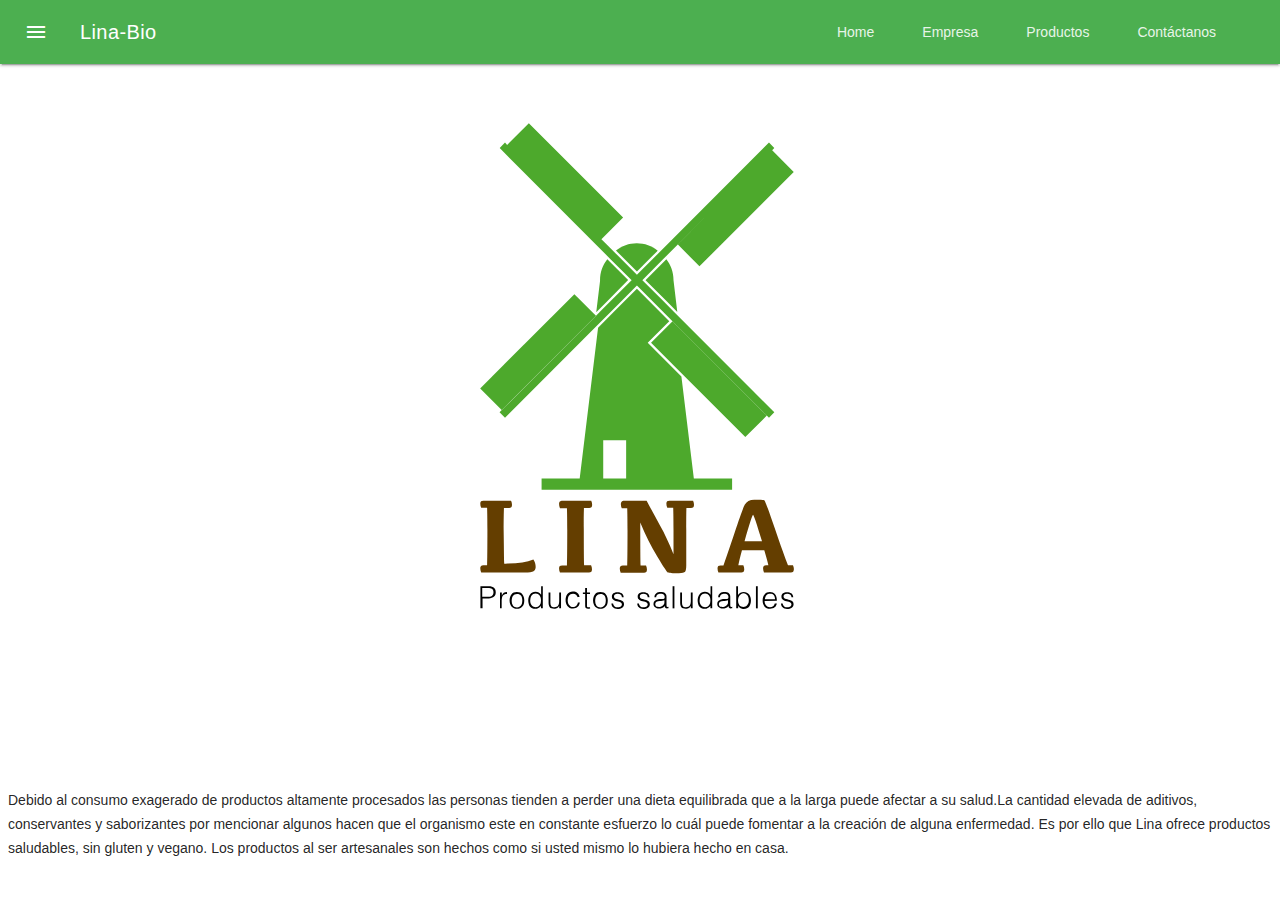
==== commit 61938aec: "no message" ====
--- a/docs/index.html
+++ b/docs/index.html
@@ -51,14 +51,12 @@
 			  <img src="images/Isologo.svg" width="400px">
 	    	  <img class="Logotipo" src="images/Logotipo.svg" width="400px">	
 		  </div>
-		  
+		  <p>Debido al consumo exagerado de productos altamente procesados las personas tienden a perder una dieta equilibrada que a la larga puede afectar a su salud.La cantidad elevada de aditivos, conservantes y saborizantes por mencionar algunos hacen que el organismo este en constante esfuerzo lo cuál puede fomentar a la creación de alguna enfermedad. Es por ello que Lina ofrece productos saludables, sin gluten y vegano. Los productos al ser artesanales son hechos como si usted mismo lo hubiera hecho en casa.</p>
 		  <div class="mdl-cell mdl-cell--4-col"></div>
          </div>
     	
     </div>
   </main>
 </div>
-
-
 </body>
 </html>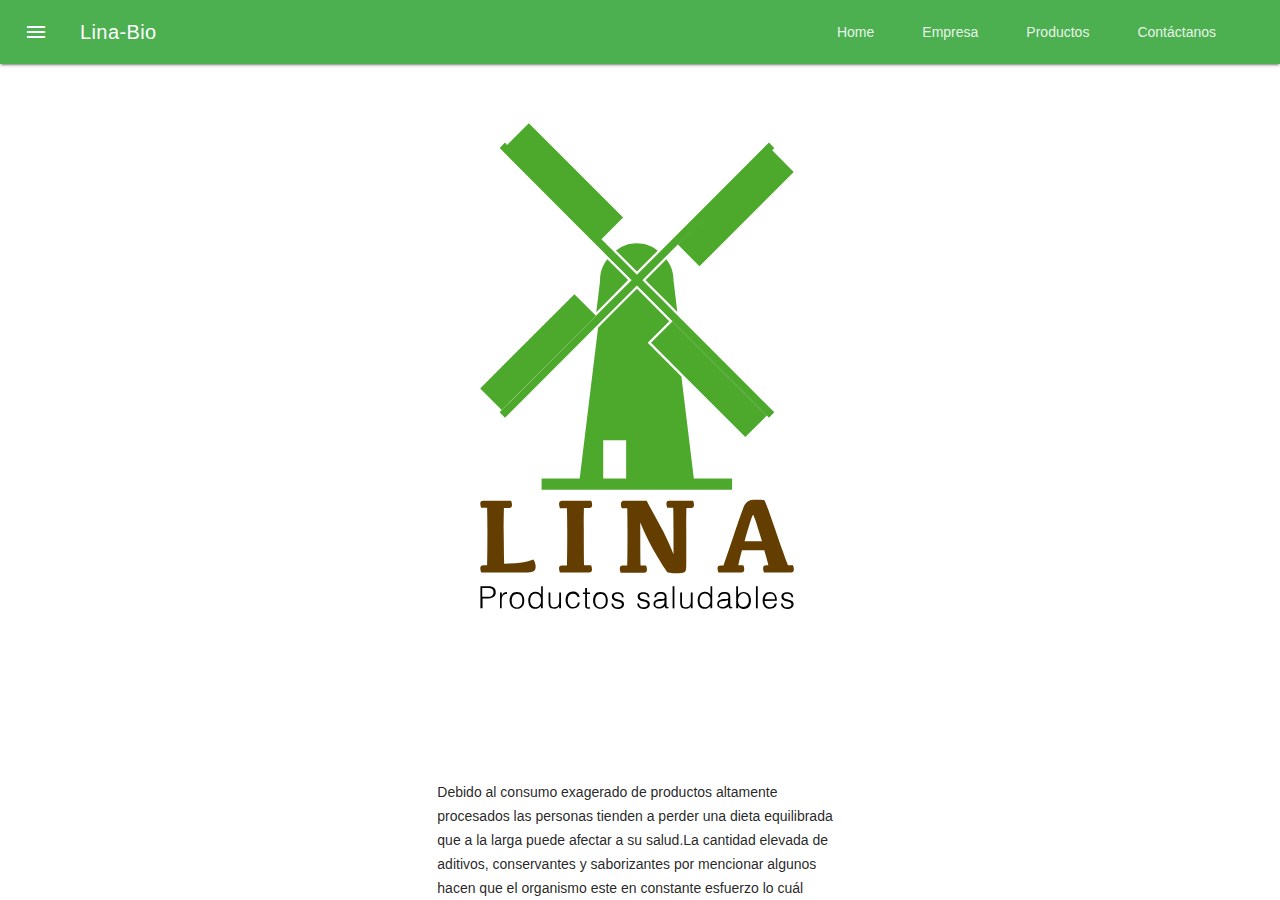
==== commit 90f73067: "no message" ====
--- a/docs/index.html
+++ b/docs/index.html
@@ -50,8 +50,8 @@
 		  <div class="mdl-cell mdl-cell--4-col">
 			  <img src="images/Isologo.svg" width="400px">
 	    	  <img class="Logotipo" src="images/Logotipo.svg" width="400px">	
-		  </div>
 		  <p>Debido al consumo exagerado de productos altamente procesados las personas tienden a perder una dieta equilibrada que a la larga puede afectar a su salud.La cantidad elevada de aditivos, conservantes y saborizantes por mencionar algunos hacen que el organismo este en constante esfuerzo lo cuál puede fomentar a la creación de alguna enfermedad. Es por ello que Lina ofrece productos saludables, sin gluten y vegano. Los productos al ser artesanales son hechos como si usted mismo lo hubiera hecho en casa.</p>
+      </div>
 		  <div class="mdl-cell mdl-cell--4-col"></div>
          </div>
     	
